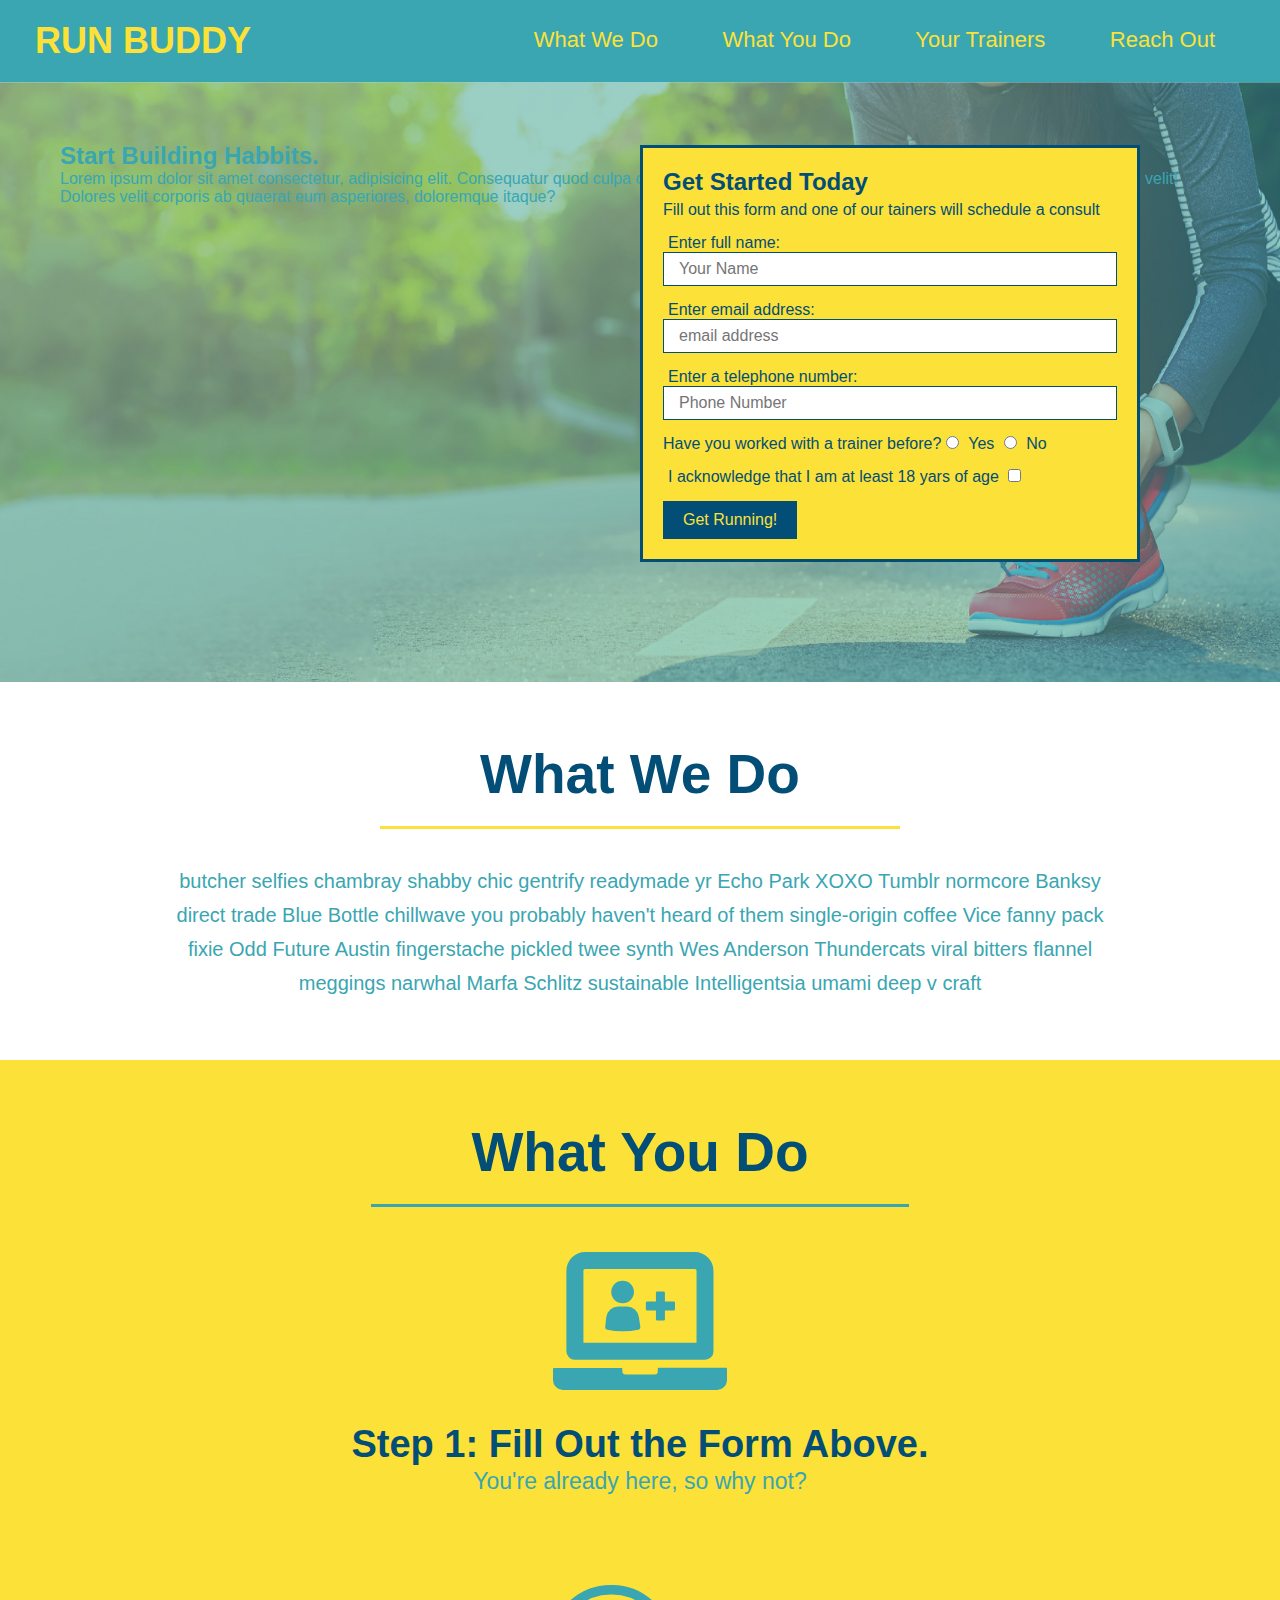
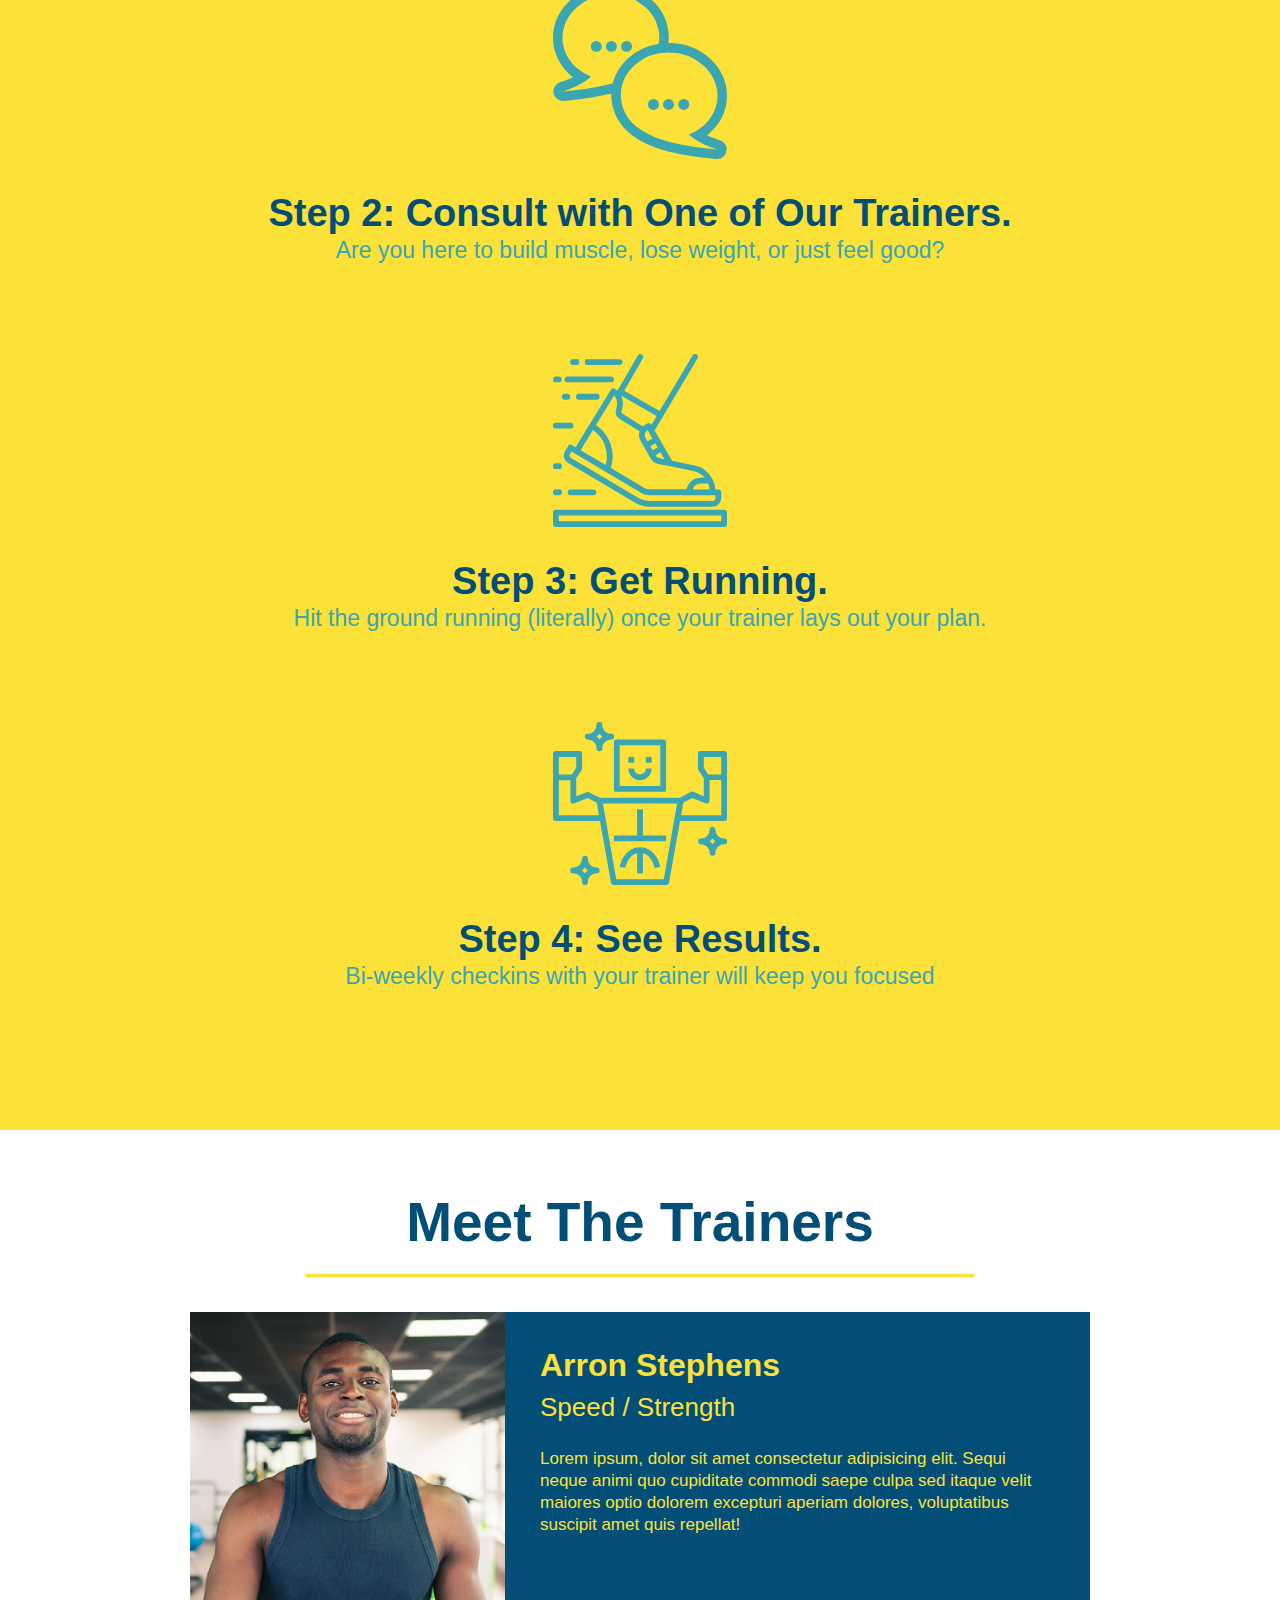
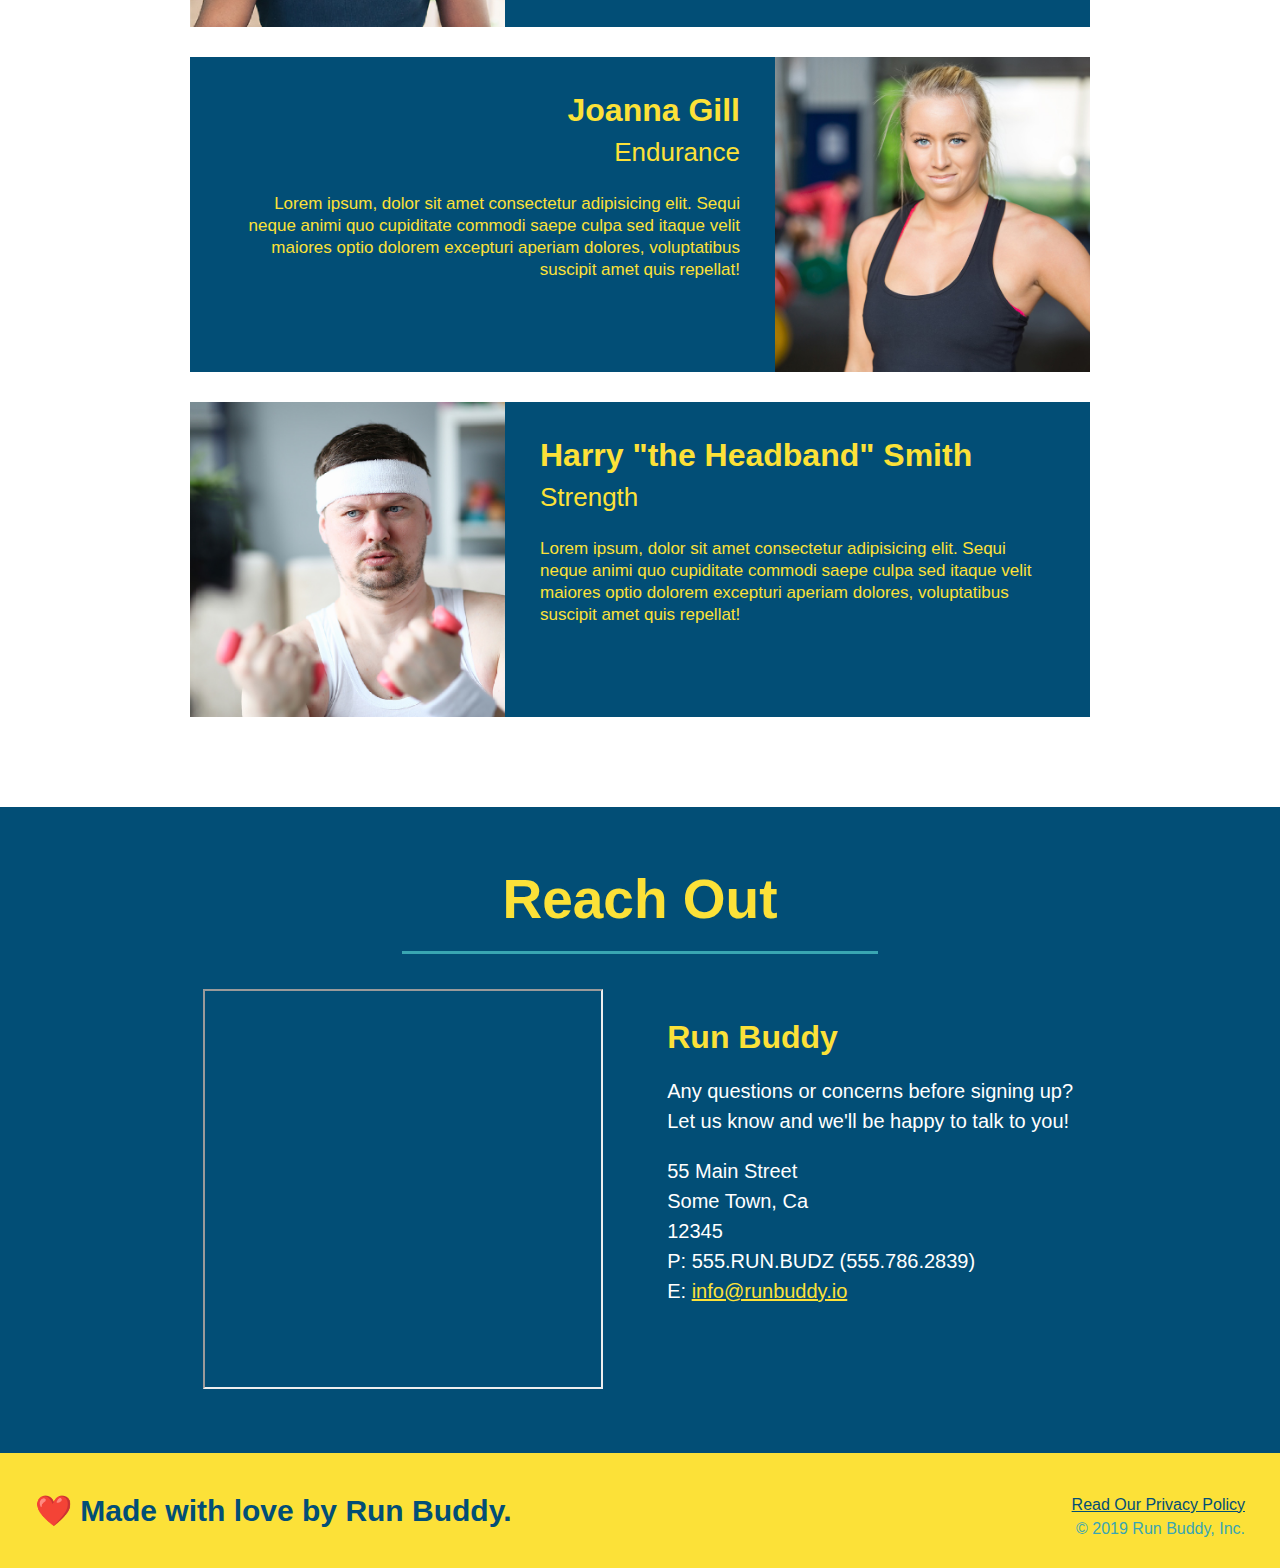
==== run-buddy/index.html @ 187d8b36 "Added content to hero and replace image" ====
<!DOCTYPE html>
<html lang="en">
 
  <head>
    <meta charset="UTF-8" />
    <title>Run Buddy</title>
    <link rel="stylesheet" href="./assets/css/style.css" />
  </head>

  <body>
     <!--Navigation-->
     <header>
      <a href="./index.html"><h1>RUN BUDDY</h1></a>
      <nav>
        <!-- Unordered list element -->
        <ul>
          <!-- List item element-->
          <li>
            <!-- Anchor element -->
            <a href="#what-we-do">What We Do</a>
          </li>
          <li>
            <a href="#what-you-do">What You Do</a>
          </li>
          <li>
            <a href="#your-trainers">Your Trainers</a>
          </li>
          <li>
            <a href="#reach-out">Reach Out</a>
          </li>
        </ul>
      </nav>
     </header>

    <!--Hero/jumbotorn-->
     <section class="hero">
<div class="hero-cta">
  <h2>Start Building Habbits.</h2>
  <p>
    Lorem ipsum dolor sit amet consectetur, adipisicing elit. 
    Consequatur quod culpa corrupti, ut distinctio, aspernatur veritatis
     cumque aliquam repellat quos velit! Dolores velit corporis ab quaerat eum asperiores, doloremque itaque?
  </p>
</div>

      <div class="hero-form">
         <h3>Get Started Today</h3>
         <p>Fill out this form and one of our tainers will schedule a consult</p>
         <form>
            <label for="name">Enter full name:</label>
            <input class="form-input" type="text" placeholder="Your Name" name="name" id="name" />
            <label for="email">Enter email address:</label>
            <input class="form-input"type="email" placeholder="email address" name="email" id="email" />
            <label for="Phone">Enter a telephone number:</label>
            <input class="form-input" type="tel" placeholder="Phone Number" name="phone" id="phone" />
            <p>
            Have you worked with a trainer before?
              <input type="radio" name="trainer-confirm" id= "trainer-yes">
              <label for="trainer-yes"> Yes</label>
              <input type="radio" name="trainer-confirm" id="trainer-no">
              <label for="trainer-no"> No</label>
            </p>
            <p>
               <label for="checkbox">
                  I acknowledge that I am at least 18 yars of age
               </label> 
               <input type="checkbox" name="age-confirm" id= "checkbox"> 
            </p>
            <button type="submit">Get Running!</button>
          </form>
      </div>
    </section>

    <!--What We Do-->
    <section id="what-we-do" class="intro">
      <h2 class="section-title primary-border">What We Do</h2>
        <p>
          butcher selfies chambray shabby chic gentrify readymade yr Echo Park XOXO Tumblr normcore Banksy direct trade Blue Bottle chillwave you probably haven't heard of them single-origin coffee Vice fanny pack fixie Odd Future Austin fingerstache pickled twee synth Wes Anderson Thundercats viral bitters flannel meggings narwhal Marfa Schlitz sustainable Intelligentsia umami deep v craft
        </p>
    </section>

    <!-- "what you do" section -->
    <section id="what-you-do" class="steps">
      <h2 class="section-title secondary-border">What You Do</h2>
        <div>
          <img src="./assets/images/step-1.svg" alt="">
          <h3> <span> Step 1: Fill Out the Form Above.</span></h3>
          <p>You're already here, so why not?</p>
        </div>
      
        <div>
          <img src="./assets/images/step-2.svg" alt="">
          <h3> <span>Step 2: Consult with One of Our Trainers.</span></h3>
          <p>Are you here to build muscle, lose weight, or just feel good?</p>
        </div>
      
        <div>
          <img src="./assets/images/step-3.svg" alt="">
          <h3> <span>Step 3: Get Running.</span></h3>
          <p>Hit the ground running (literally) once your trainer lays out your plan.</p>
        </div>
      
        <div>
          <img src="./assets/images/step-4.svg" alt="">
          <h3><span>Step 4: See Results.</span></h3>
          <p>Bi-weekly checkins with your trainer will keep you focused</p>
        </div>
    </section>

    <!-- "meet the trainers" section -->
    <section id="your-trainers" class="trainers">
      <h2 class="section-title primary-border">Meet The Trainers</h2>
      <article class="trainer">
        <img src="./assets/images/trainer-1.jpg" alt="Arron Stephens in his workout clothes, ready to pump iron" />
        <div class="trainer-bio text-left">
          <h3>Arron Stephens</h3>
          <h4>Speed / Strength</h4>
          <p>
            Lorem ipsum, dolor sit amet consectetur adipisicing elit. Sequi neque animi quo cupiditate commodi saepe culpa sed
            itaque velit maiores optio dolorem excepturi aperiam dolores, voluptatibus suscipit amet quis repellat!
          </p>
        </div>
      </article>
                  <!-- second trainer bio -->
        <article class="trainer">
          <div class="trainer-bio text-right">
            <h3>Joanna Gill</h3>
            <h4>Endurance</h4>
            <p>
              Lorem ipsum, dolor sit amet consectetur adipisicing elit. Sequi neque animi quo cupiditate commodi saepe culpa sed
              itaque velit maiores optio dolorem excepturi aperiam dolores, voluptatibus suscipit amet quis repellat!
            </p>
          </div>
          <img src="./assets/images/trainer-2.jpg" alt="Joanna Gill cooling off after a workout" />
        </article>

        <!-- third trainer bio -->
        <article class="trainer">
          <img src="./assets/images/trainer-3.jpg" alt="Harry Smith wearing a headband and lifting comically small pink weights" />
          <div class="trainer-bio text-left">
            <h3>Harry "the Headband" Smith</h3>
            <h4>Strength</h4>
            <p>
              Lorem ipsum, dolor sit amet consectetur adipisicing elit. Sequi neque animi quo cupiditate commodi saepe culpa sed
              itaque velit maiores optio dolorem excepturi aperiam dolores, voluptatibus suscipit amet quis repellat!
            </p>
          </div>
        </article>
    </section>



    <!-- "reach out" section -->
    <section id="reach-out" class="contact">
      <h2 class="section-title secondary-border">Reach Out</h2>
      <div class="contact-info">
          <iframe src="https://www.google.com/maps/embed?pb=!1m18!1m12!1m3!1d2983.565729694528!2d-73.0017430841904!3d41.60027667924516!2m3!1f0!2f0!3f0!3m2!1i1024!2i768!4f13.1!3m3!1m2!1s0x89e7bf4e08eba1c5%3A0x97b1a8ffb382a774!2s12%20Ivy%20Ln%2C%20Wolcott%2C%20CT%2006716!5e0!3m2!1sen!2sus!4v1621275200777!5m2!1sen!2sus" >
          </iframe>
        
        <div>
          <h3>Run Buddy</h3>
          <p>
            Any questions or concerns before signing up?
          <br>
          Let us know and we'll be happy to talk to you!
          </p>
          <address>
            55 Main Street <br/>
            Some Town, Ca <br/>
            12345<br />
            P: 555.RUN.BUDZ (555.786.2839)<br/>
            E: <a href="mailto:info@runbuddy.io">info@runbuddy.io</a>
          </address>
        </div>
        
      </div>
    </section>

    <!-- footer -->
    <footer>      <h2>❤️ Made with love by Run Buddy.</h2>
      <div>
        <a href="./privacy-policy.html">Read Our Privacy Policy</a><br />
        &copy; 2019 Run Buddy, Inc.
      </div>
    </footer>
  </body>
</html>
---- run-buddy/assets/css/style.css ----
* {
    margin: 0;
    padding: 0;
    box-sizing: border-box;
  }

body {
    color: #39a6b2;
    font-family: Arial, Helvetica, sans-serif;
  }

header {
   padding: 20px 35px;
    background-color: #39a6b2;
  }

header h1 {
   font-weight: bold;
   font-size: 36px;
   color: #fce138;
   margin: 0;
  }
  
header a {
    text-decoration: none;
   color: #fce138;
  }

header nav {
   float: right;
    margin: 7px 0;
  }

header nav ul li {
    display: inline;
  }

header nav ul li a {
    margin: 0 30px;
    font-weight: lighter;
    font-size: 22px;
 }

header h1 {
   font-weight: bold;
    font-size: 36px;
   color: #fce138;
    margin: 0;
   display: inline;
 }

footer {
    background: #fce138;
    width: 100%;
    padding: 40px 35px;
  }

footer h2 {
    display: inline;
    color: #024e76;
    font-size: 30px;
    margin: 0;
  }

footer div {
    float: right;
    line-height: 1.5;
    text-align: right;
  }

footer a {
    color: #024e76;
  }

section {
    padding: 60px;
  }
  
.hero {
    background-image: url("../images/hero-bg.jpg");
    height: 600px;
    background-size: cover;
    background-position:center;
    position: relative;
  }
/*Hero Form code*/
.hero-form{
    color: #024e76;
    background-color: #fce138;
    padding: 20px;
    width: 500px;
    position: absolute;
    bottom: 120px; 
    right: 140px;
    border: solid 3px #024e76;
  }
.hero-form h3 {
    margin: 0px;
    font-size: 24px;
  }
.hero-form p {
    margin: 5px 0 15px 0;
  }
.form-input {
    border: 1px solid #024e76;
    display: block;
    padding: 7px 15px;
    font-size: 16px;
    color: #024e76;
    width: 100%;
    margin-bottom: 15px;
  }      

.hero-form label {
    margin: 0 5px;
  }

.hero-form button {
    color: #fce138;
    background-color: #024e76;
    border: none;
    padding: 10px 20px;
    font-size: 16px;
  }

  /*What-We-Do Section*/
.intro {
    text-align: center;
  }
 
.intro p {
    line-height: 1.7;
    color: #39a6b2;
    width: 80%;
    font-size: 20px;
    margin: 0 auto;
  }
  
  /*what-you-do section code*/
.steps { 
    text-align: center;
    background: #fce138;
  }

.section-title {
    font-size: 55px;
    color: #024e76;
    margin-bottom: 35px;
    padding: 0 100px 20px 100px;
    display: inline-block;
    border-bottom: 3px solid;
  }

.primary-border {
    border-color: #fce138;
  }

.secondary-border {
   border-color: #39a6b2;
  }

  .steps div {
    margin-bottom: 80px;
  }

.steps img {
    width: 15%;
    margin: 10px 0;
  }

.steps h3 {
    color: #024e76;
    font-size: 46px;
    margin-top: 10px;
  }

.steps p {
    color: #39a6b2;
    font-size: 23px;
  }

.steps span {
    font-size: 38px;
  }

.trainers {
    text-align:center;
  }

.trainer {
    width: 900px;
    margin: 0 auto 30px auto;
    background: #024e76;
    color: #fce138;
    overflow: auto;
  }

 .trainer img {
    width: 35%;
    float: left;
  }
  
 .trainer-bio {
    padding: 35px;
    float: left;
    width: 65%;
  }
  .text-left {
    text-align: left;
  }
  
  .text-right {
    text-align: right;
  }

  .trainer-bio h3 {
    font-size: 32px;
    margin-bottom: 8px;
  }
  
  .trainer-bio h4 {
    font-weight: lighter;
    font-size: 26px;
    margin-bottom: 25px;
  }
  
  .trainer-bio p {
    font-size: 17px;
    line-height: 1.3;
  }
 
.contact {
  text-align: center;
  background-color: #024e76;
  }

 .contact h2 {
   color: #fce138;
 }
 
 .contact iframe {
   width: 400px;
   height: 400px;
 }

 .contact-info div {
    width: 410px;
    display: inline-block;
    vertical-align: top;
    text-align: left;
    margin: 30px 0 0 60px;
    color: white;
 }

 .contact-info h3 {
    color: #fce138;letter-spacing: normal;
    font-size: 32px;
  }

.contact-info p, .contact-info address {
    margin: 20px 0;
    line-height: 1.5;
    font-size: 20px;
    font-style: normal;
  }

.contact-info a {
    color: #fce138;
  }
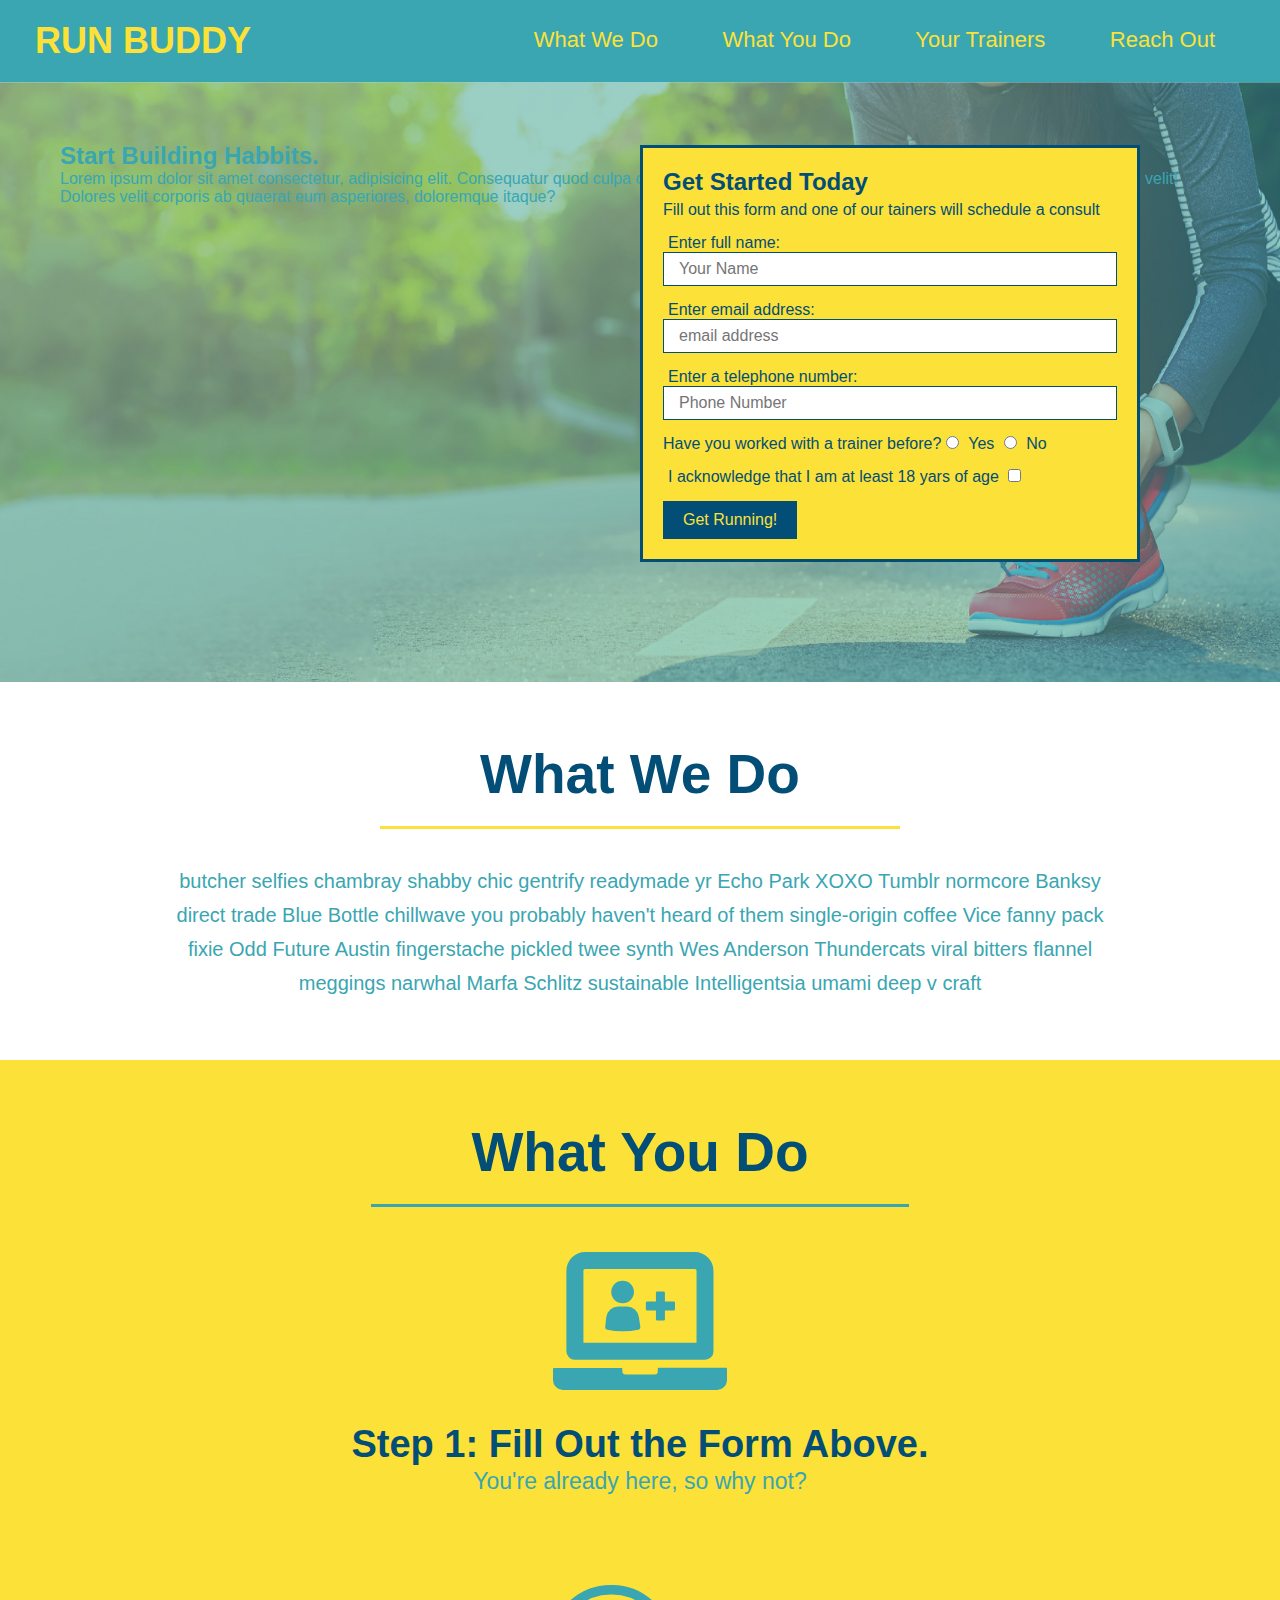
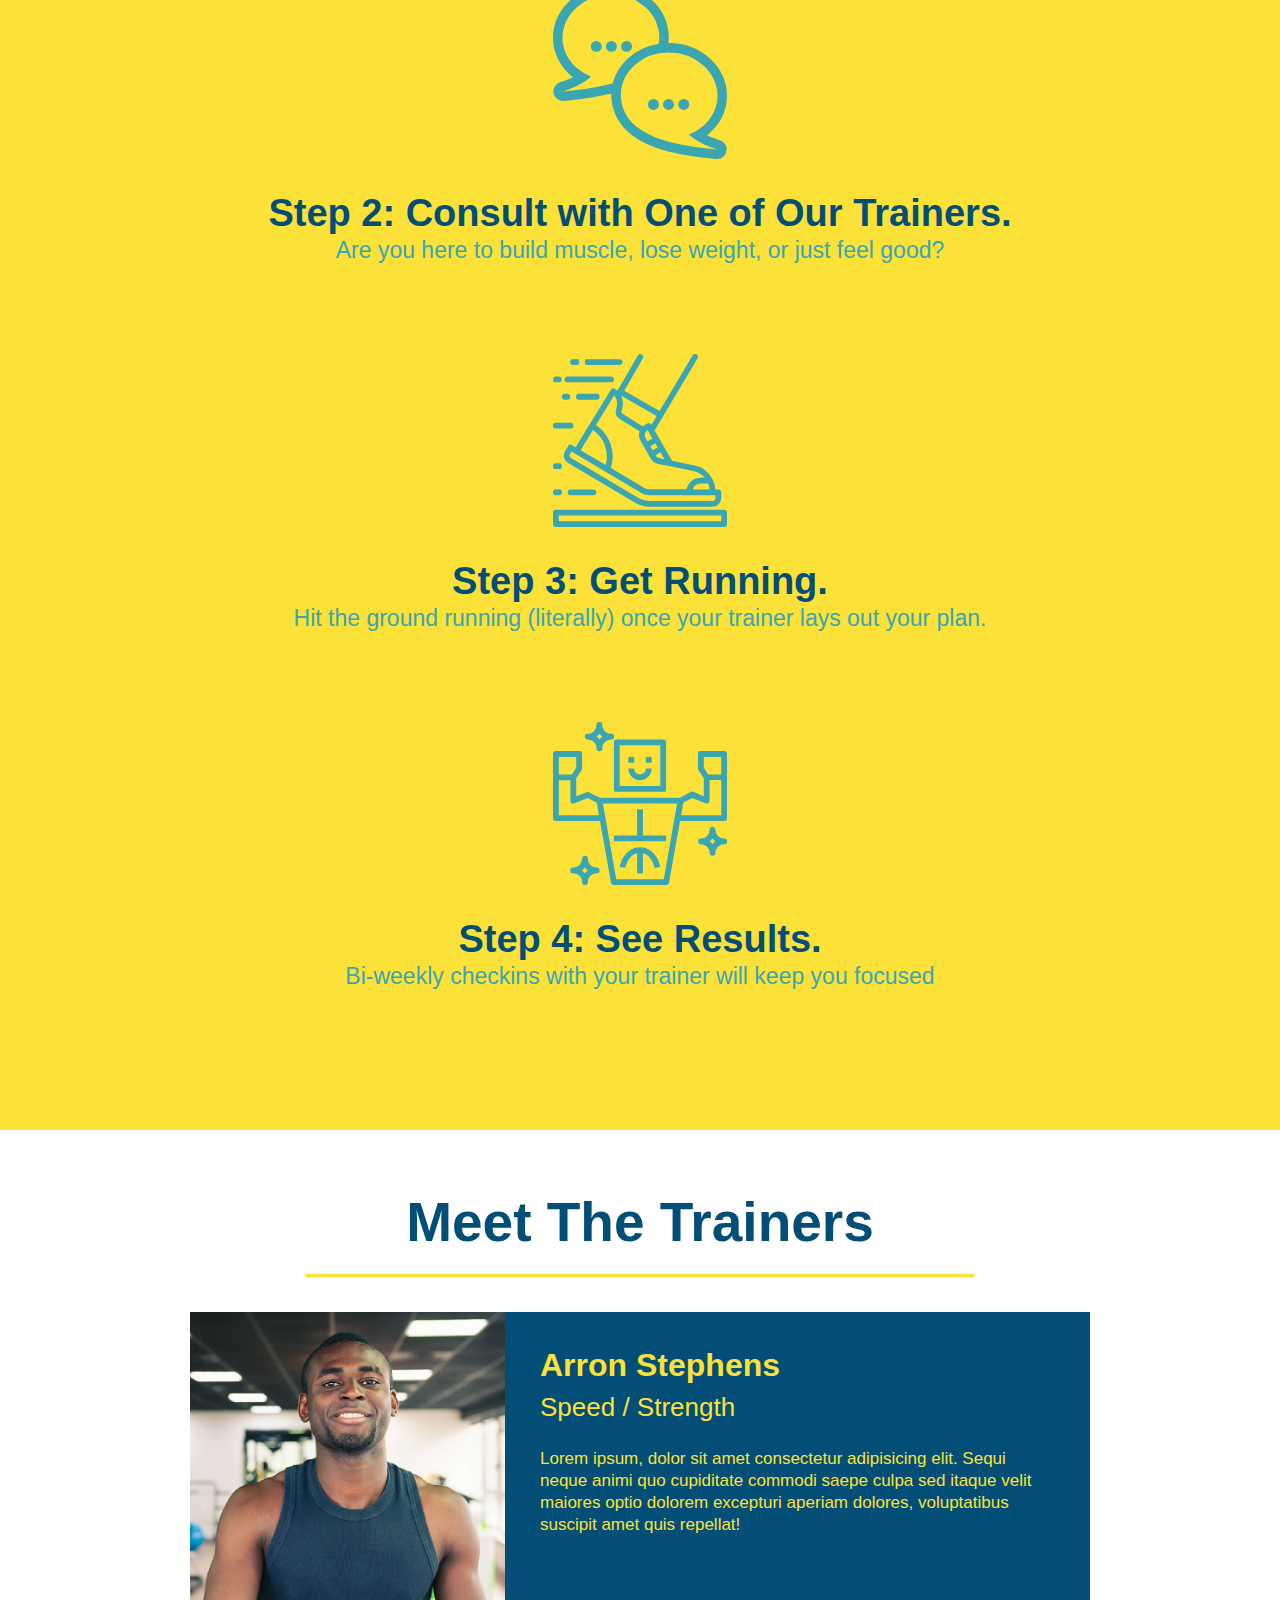
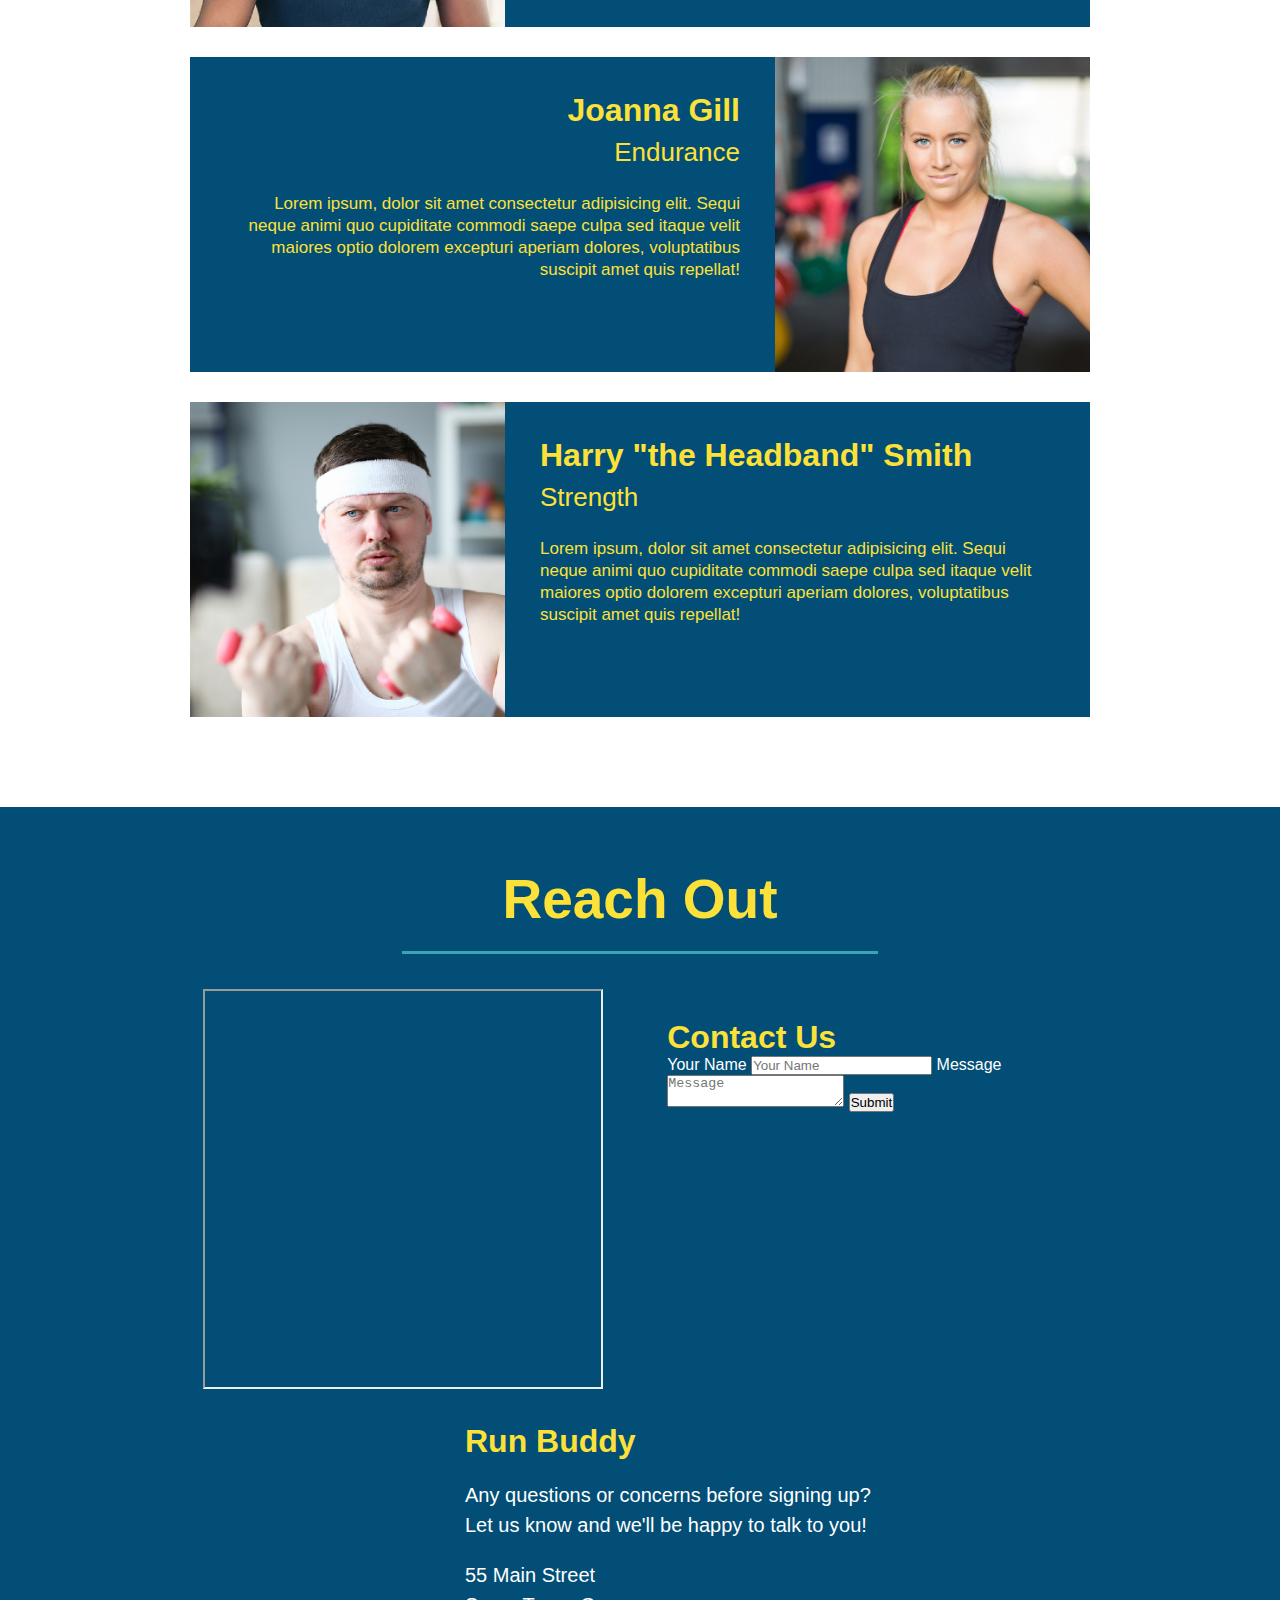
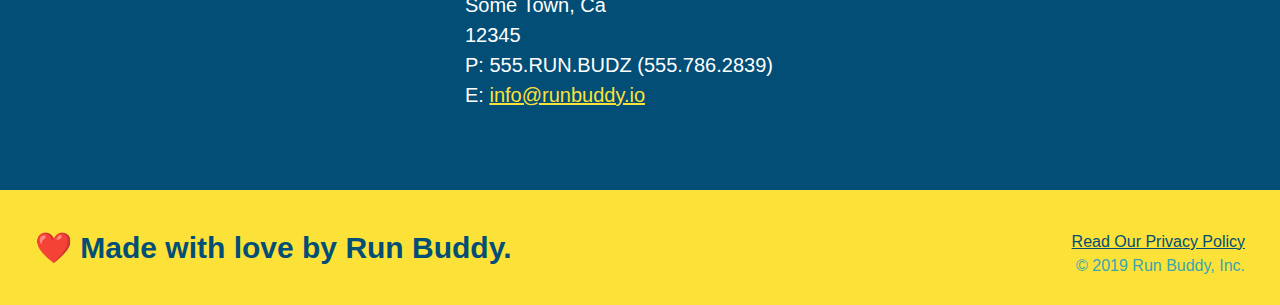
==== commit 7282da47: "Added contact form" ====
--- a/run-buddy/index.html
+++ b/run-buddy/index.html
@@ -156,7 +156,18 @@
       <div class="contact-info">
           <iframe src="https://www.google.com/maps/embed?pb=!1m18!1m12!1m3!1d2983.565729694528!2d-73.0017430841904!3d41.60027667924516!2m3!1f0!2f0!3f0!3m2!1i1024!2i768!4f13.1!3m3!1m2!1s0x89e7bf4e08eba1c5%3A0x97b1a8ffb382a774!2s12%20Ivy%20Ln%2C%20Wolcott%2C%20CT%2006716!5e0!3m2!1sen!2sus!4v1621275200777!5m2!1sen!2sus" >
           </iframe>
-        
+          <div class="contact-form">
+            <h3>Contact Us</h3>
+            <form>
+               <label for="contact-name">Your Name</label>
+               <input type="text" id="contact-name" placeholder="Your Name" />
+          
+               <label for="contact-message">Message</label>
+               <textarea id="contact-message" placeholder="Message"></textarea>
+          
+               <button type="submit">Submit</button>
+              </form>
+          </div>
         <div>
           <h3>Run Buddy</h3>
           <p>
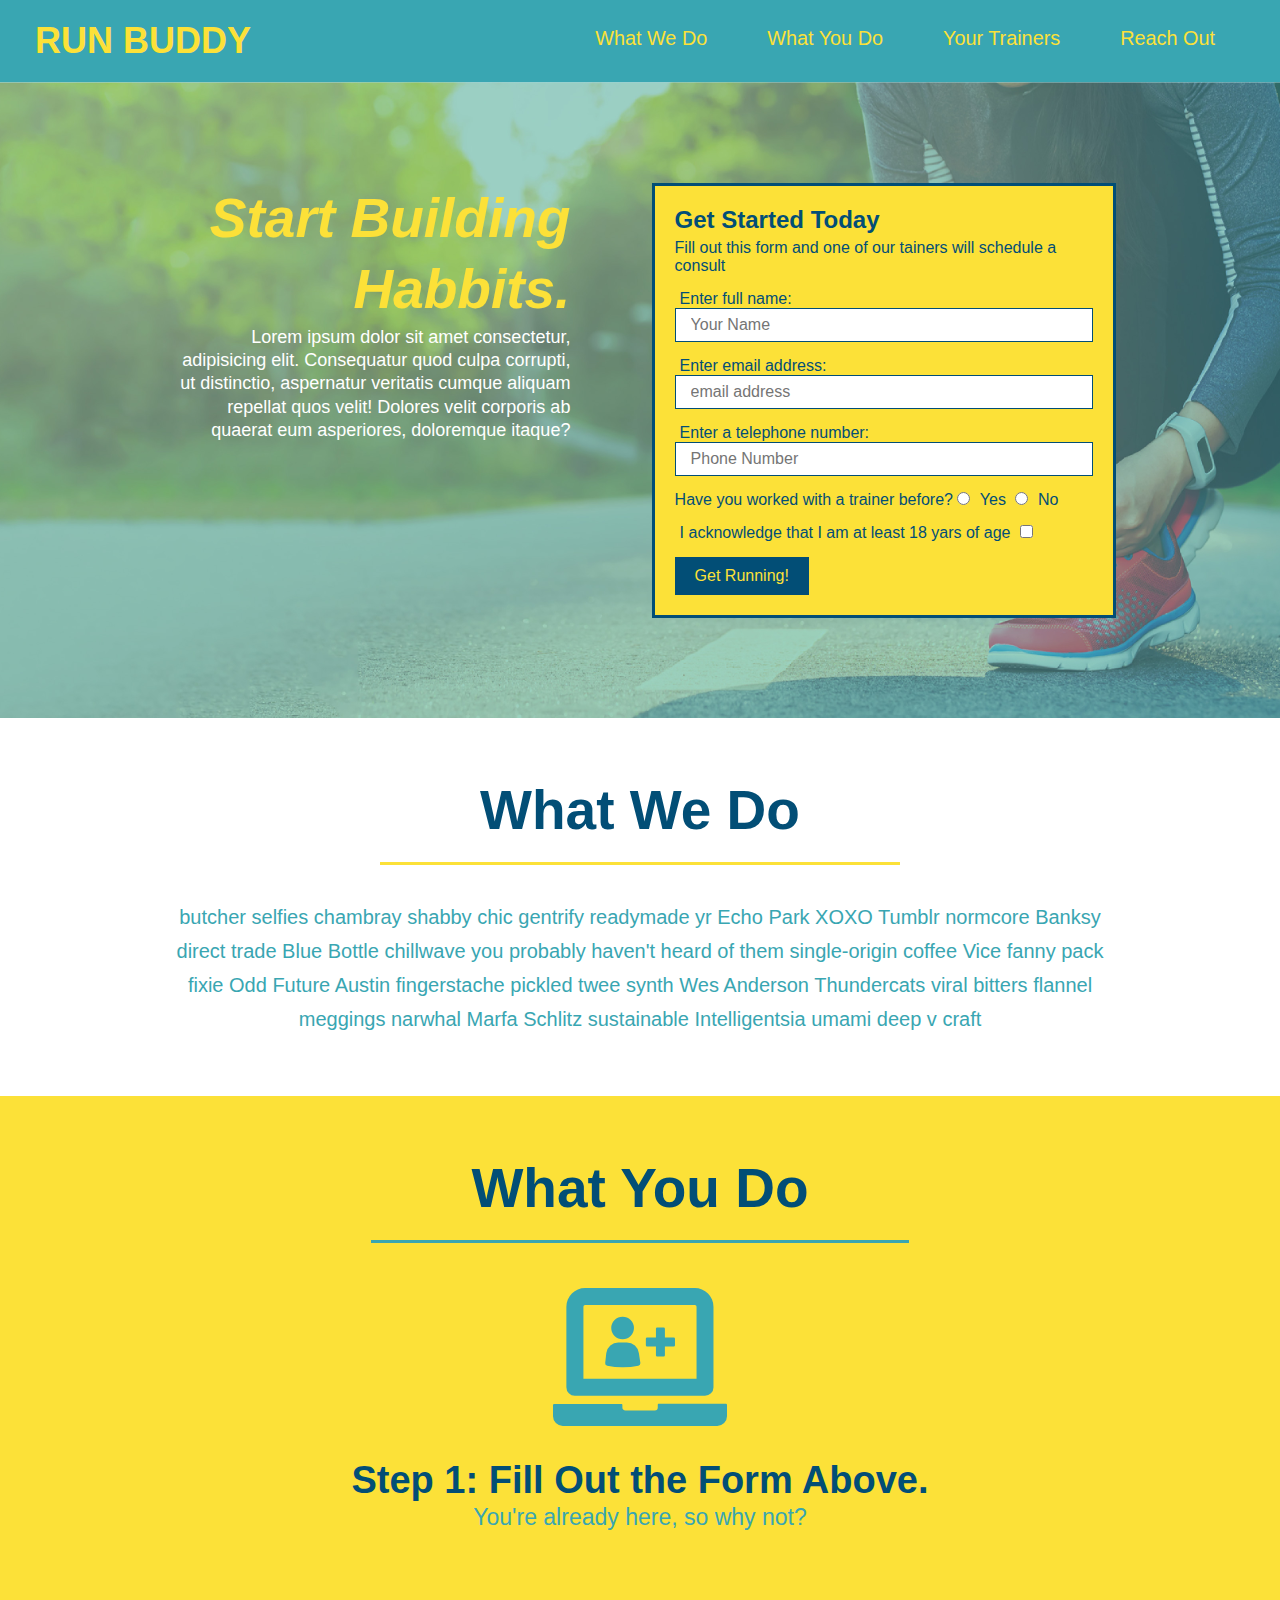
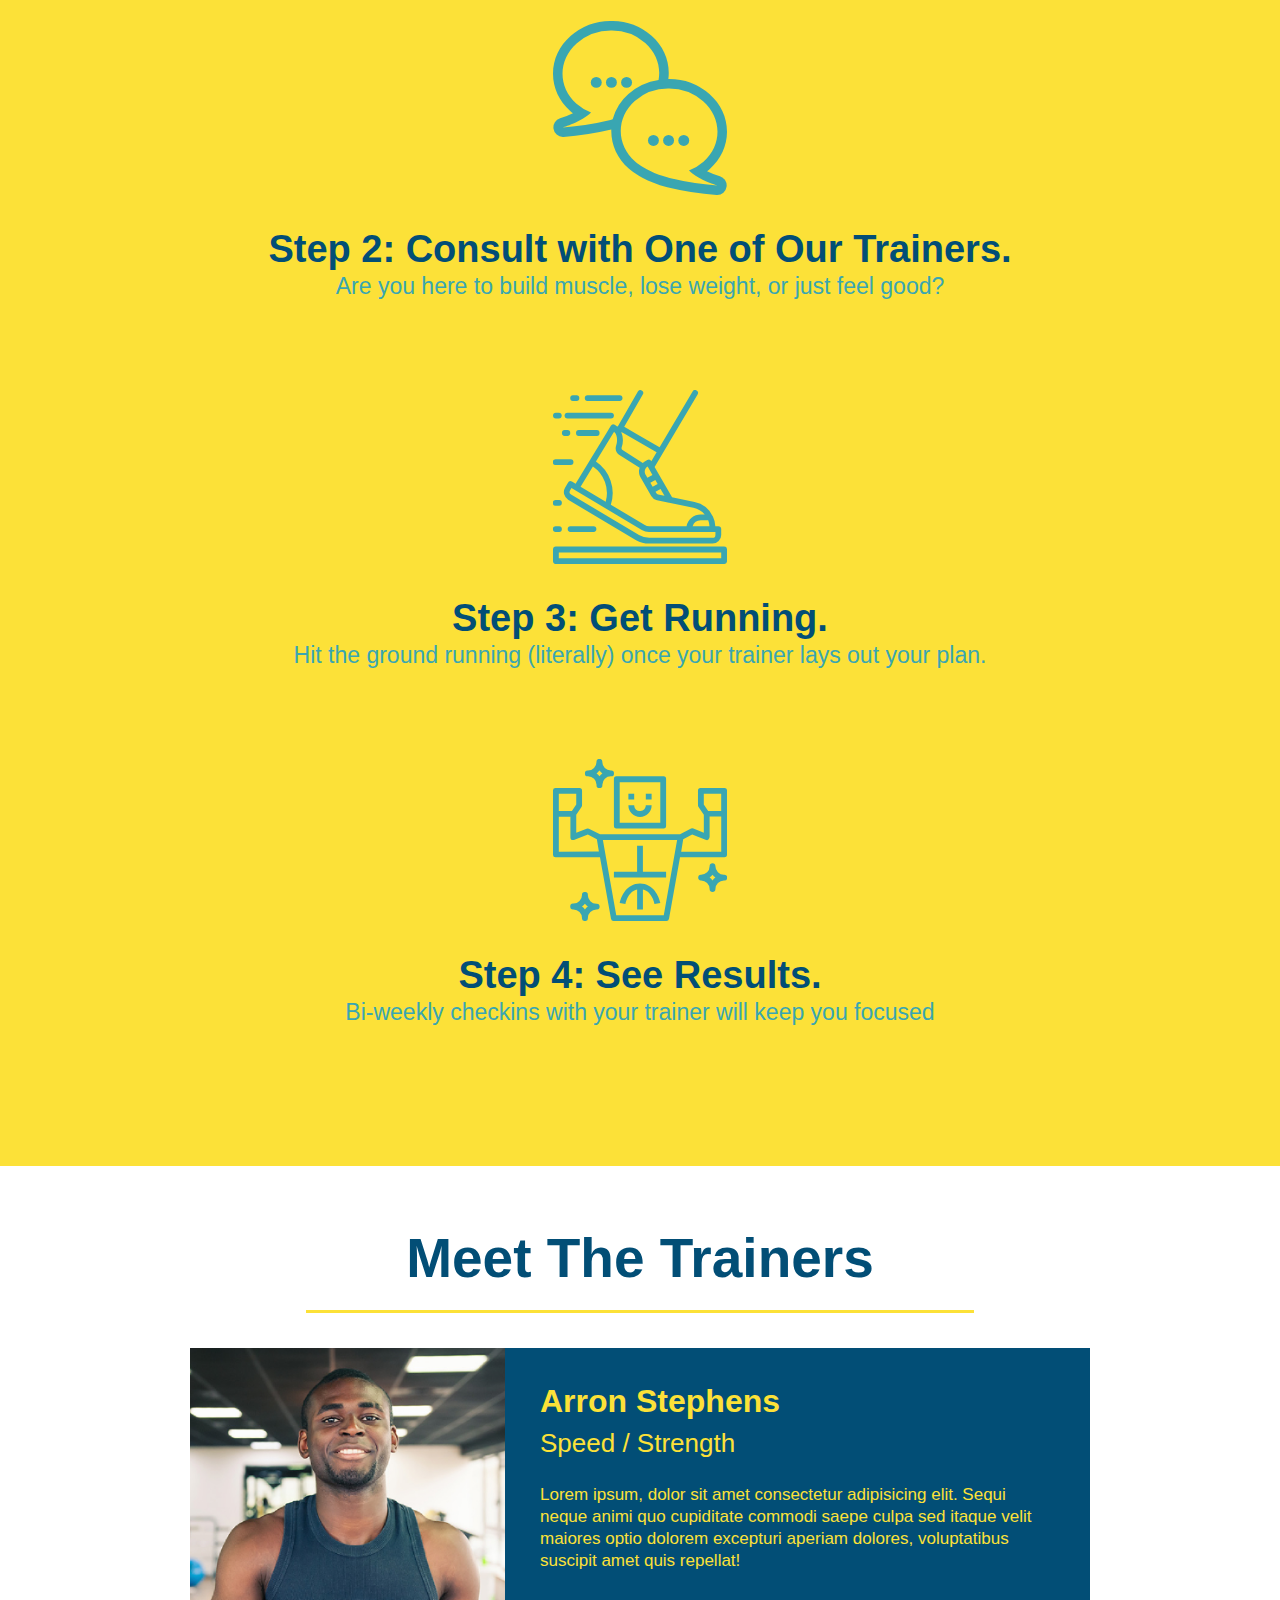
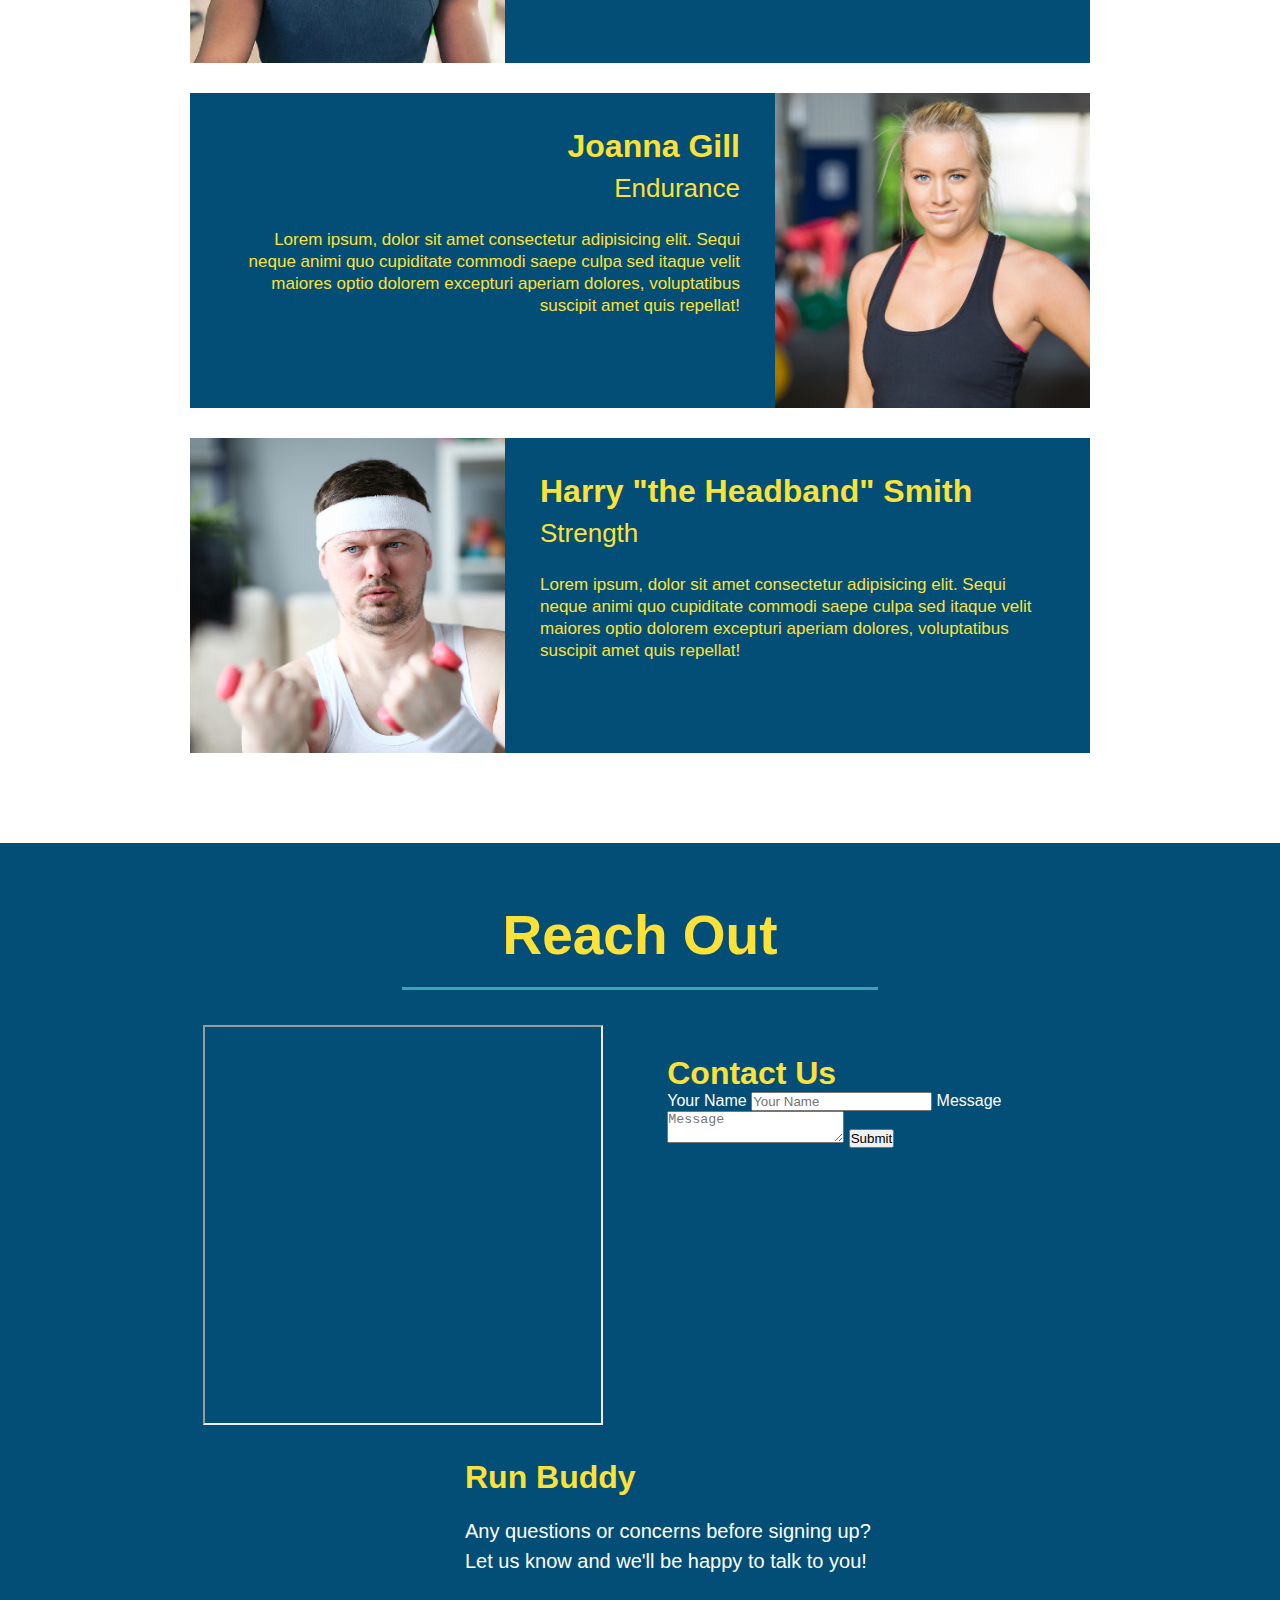
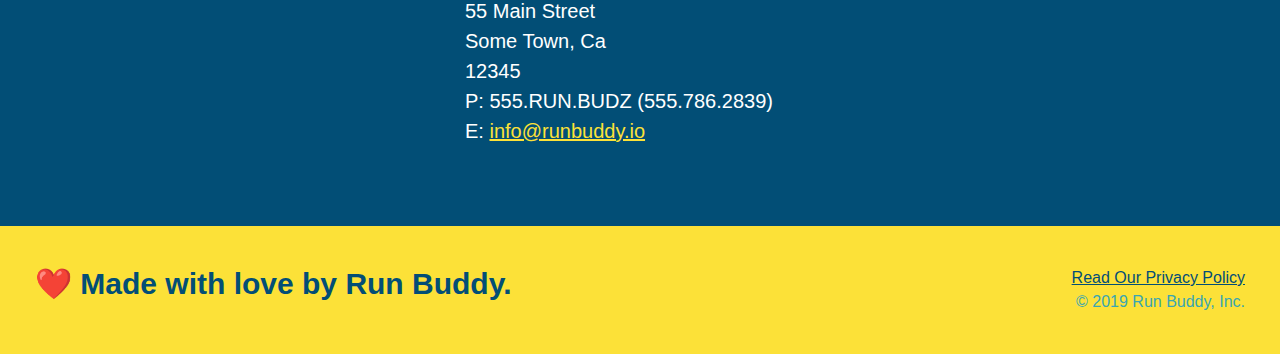
==== commit 090a4a84: "added flexbox to hero" ====
--- a/run-buddy/index.html
+++ b/run-buddy/index.html
@@ -10,7 +10,7 @@
   <body>
      <!--Navigation-->
      <header>
-      <a href="./index.html"><h1>RUN BUDDY</h1></a>
+      <h1>RUN BUDDY</h1>
       <nav>
         <!-- Unordered list element -->
         <ul>
@@ -33,7 +33,7 @@
      </header>
 
     <!--Hero/jumbotorn-->
-     <section class="hero">
+  <section class="hero">
 <div class="hero-cta">
   <h2>Start Building Habbits.</h2>
   <p>
@@ -188,7 +188,8 @@
     </section>
 
     <!-- footer -->
-    <footer>      <h2>❤️ Made with love by Run Buddy.</h2>
+    <footer>     
+      <h2>❤️ Made with love by Run Buddy.</h2>
       <div>
         <a href="./privacy-policy.html">Read Our Privacy Policy</a><br />
         &copy; 2019 Run Buddy, Inc.
--- a/run-buddy/assets/css/style.css
+++ b/run-buddy/assets/css/style.css
@@ -12,6 +12,9 @@
 header {
    padding: 20px 35px;
     background-color: #39a6b2;
+    display: flex;
+    justify-content: space-between;
+    flex-wrap: wrap;
   }
 
 header h1 {
@@ -22,23 +25,26 @@
   }
   
 header a {
-    text-decoration: none;
+   text-decoration: none;
    color: #fce138;
   }
 
 header nav {
-   float: right;
     margin: 7px 0;
   }
 
-header nav ul li {
-    display: inline;
+header nav ul {
+    display: flex;
+    flex-wrap: wrap;
+    justify-content: space-between;
+    align-items: center;
+    list-style: none;
   }
 
 header nav ul li a {
     margin: 0 30px;
     font-weight: lighter;
-    font-size: 22px;
+    font-size: 1.55vw;
  }
 
 header h1 {
@@ -53,17 +59,18 @@
     background: #fce138;
     width: 100%;
     padding: 40px 35px;
+    display: flex;
+    justify-content: space-between;
+    flex-wrap: wrap;
   }
 
 footer h2 {
-    display: inline;
     color: #024e76;
     font-size: 30px;
     margin: 0;
   }
 
 footer div {
-    float: right;
     line-height: 1.5;
     text-align: right;
   }
@@ -78,21 +85,21 @@
   
 .hero {
     background-image: url("../images/hero-bg.jpg");
-    height: 600px;
     background-size: cover;
     background-position:center;
-    position: relative;
+    display: flex;
+    justify-content: center;
+    flex-wrap: wrap;
+    
   }
 /*Hero Form code*/
 .hero-form{
     color: #024e76;
     background-color: #fce138;
     padding: 20px;
-    width: 500px;
-    position: absolute;
-    bottom: 120px; 
-    right: 140px;
     border: solid 3px #024e76;
+    width: 40%;
+    margin: 3.5%;
   }
 .hero-form h3 {
     margin: 0px;
@@ -268,3 +275,17 @@
     color: #fce138;
   }
 
+  .hero-cta {
+    width: 35%;
+    text-align: right;
+    margin: 3.5%;
+    color: #fff;
+    font-size: 18px;
+    line-height: 1.3;
+  }
+
+  .hero-cta h2 {
+    font-style: italic;
+    font-size: 55px;
+    color: #fce138;
+  }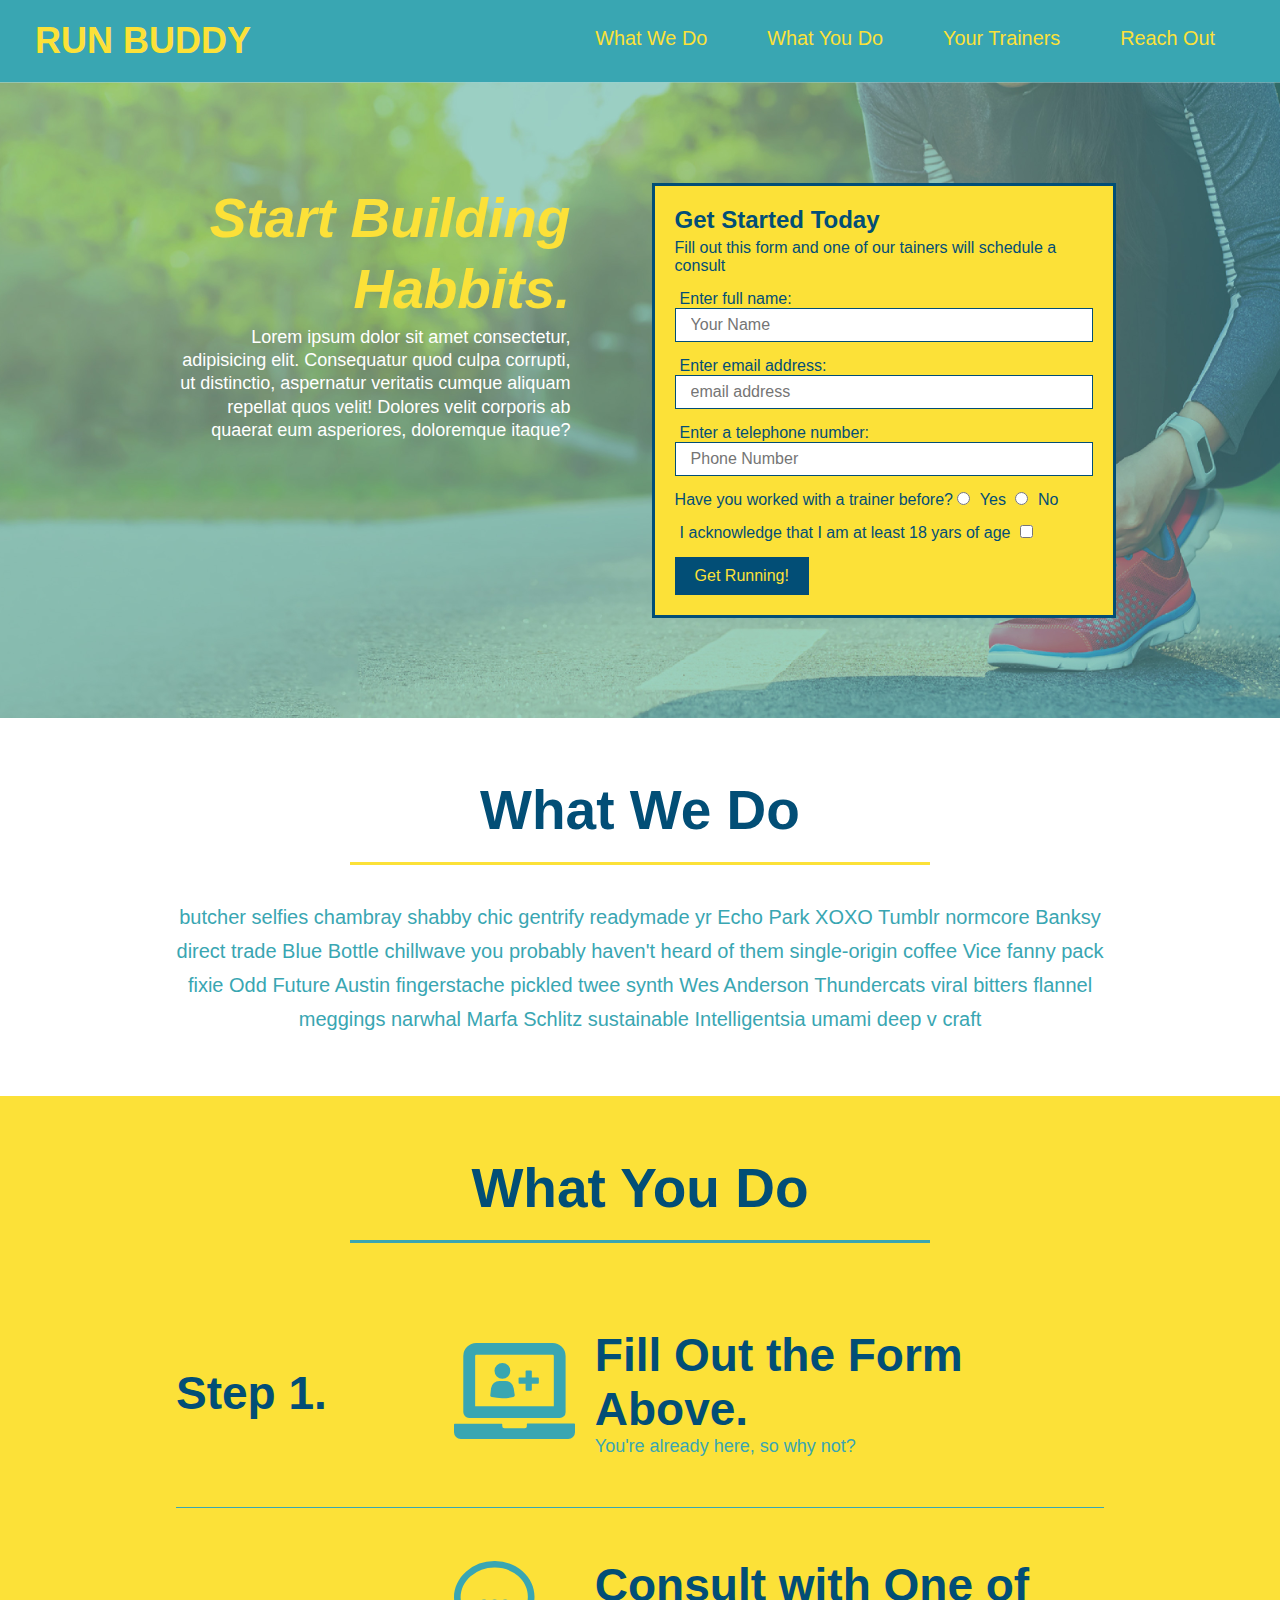
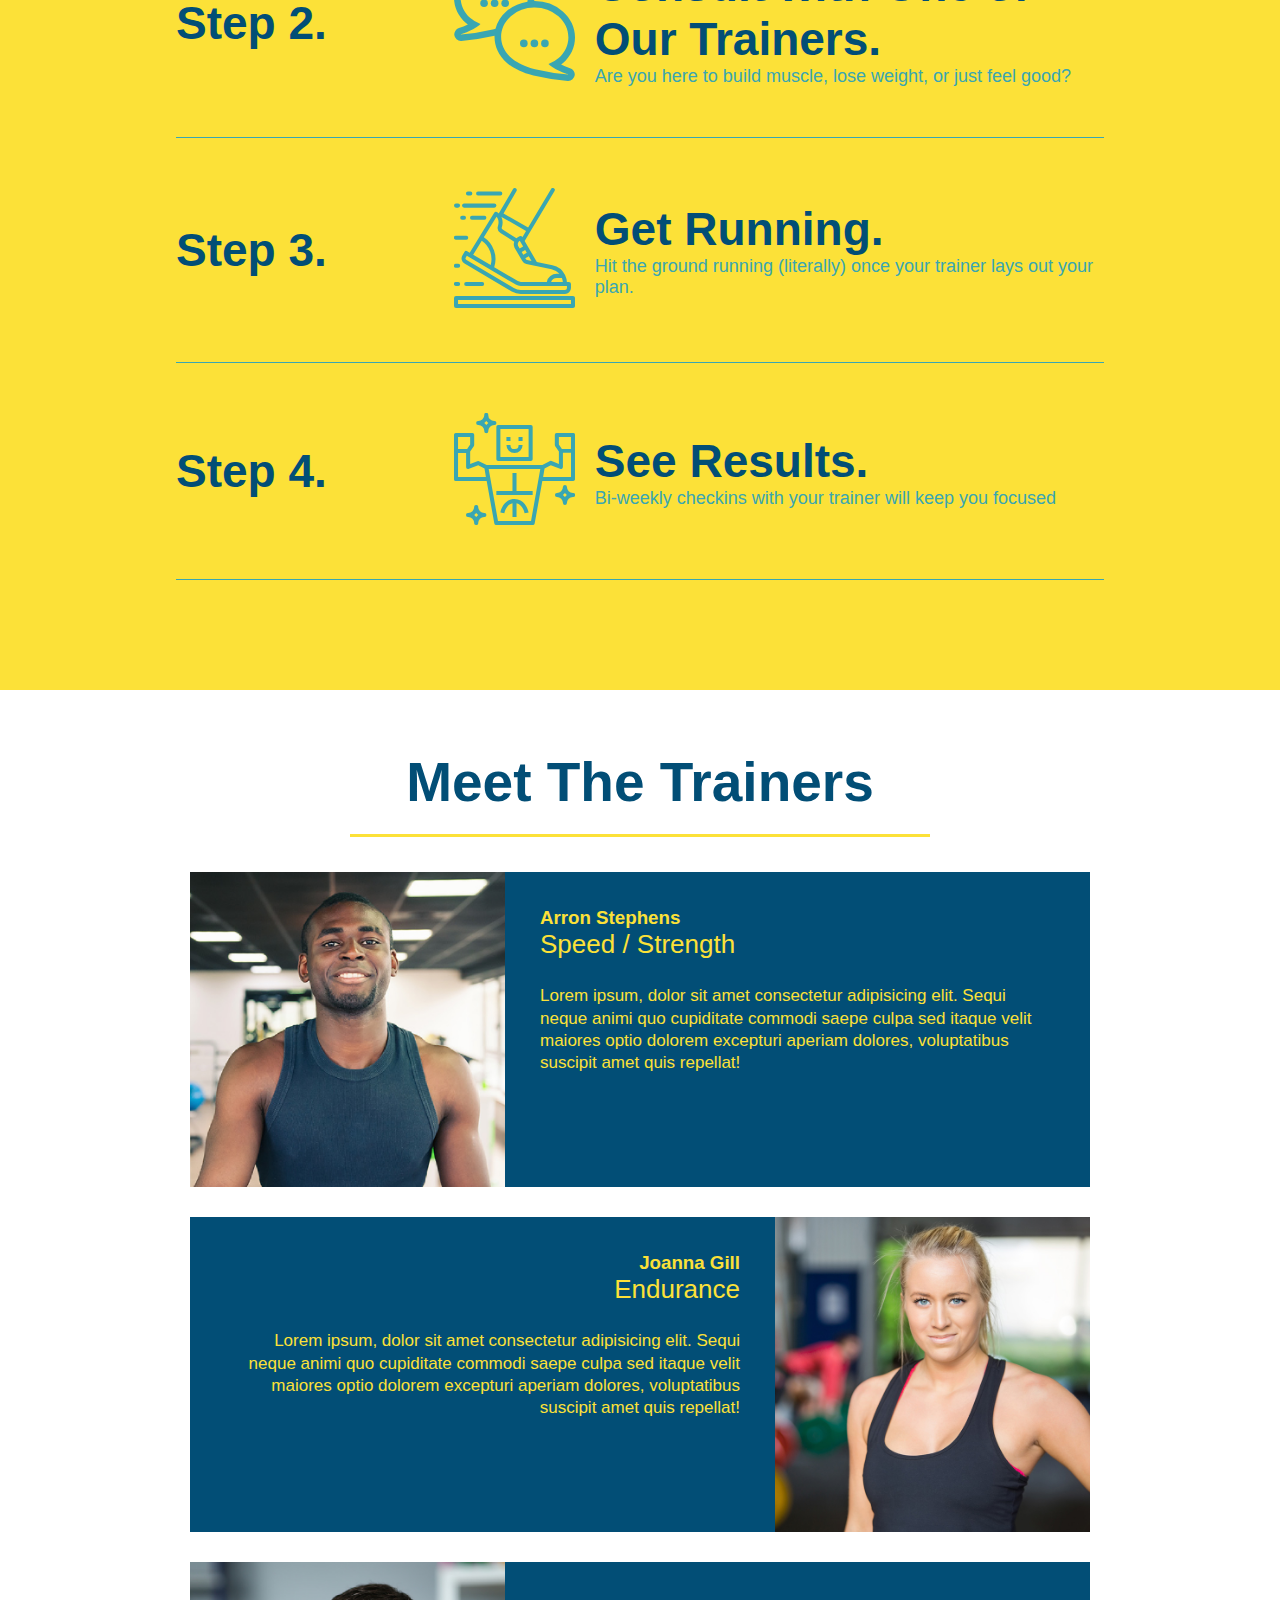
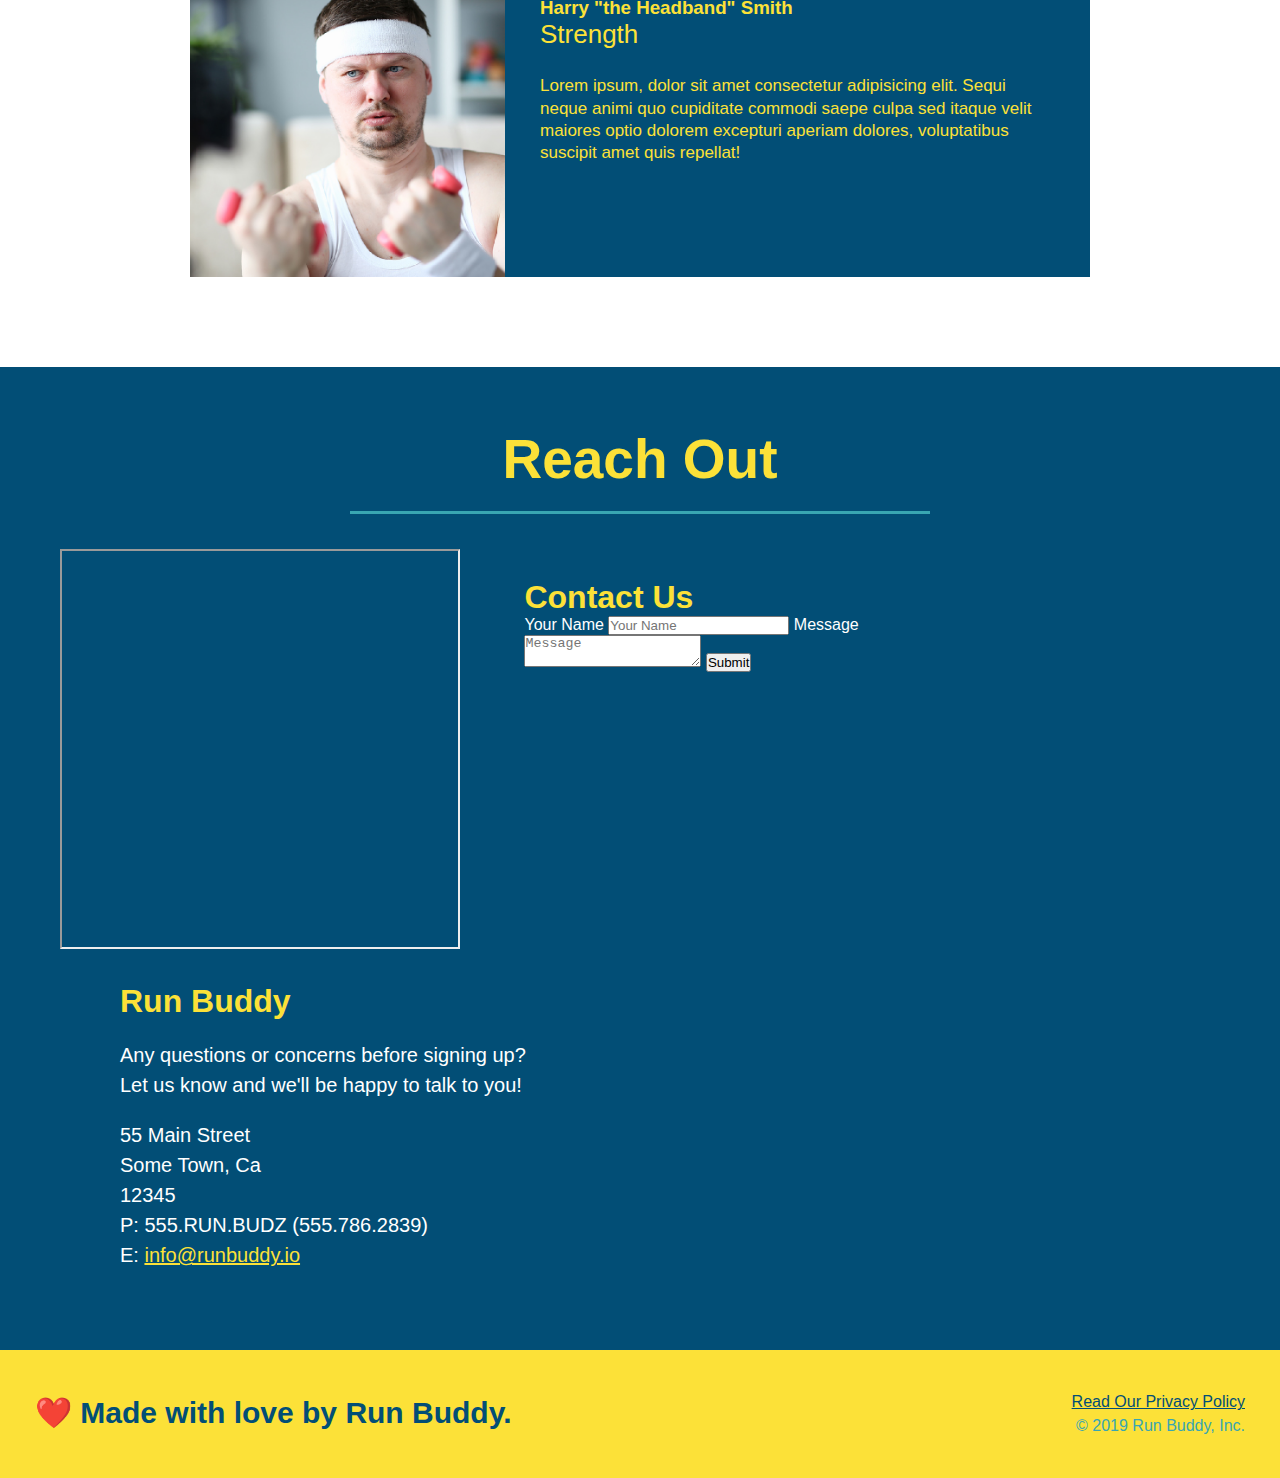
==== commit d114eeff: "added flexbox to what-you-do section" ====
--- a/run-buddy/index.html
+++ b/run-buddy/index.html
@@ -35,7 +35,9 @@
     <!--Hero/jumbotorn-->
   <section class="hero">
 <div class="hero-cta">
-  <h2>Start Building Habbits.</h2>
+  <div class="flex-row">
+      <h2>Start Building Habbits.</h2>
+  </div>
   <p>
     Lorem ipsum dolor sit amet consectetur, adipisicing elit. 
     Consequatur quod culpa corrupti, ut distinctio, aspernatur veritatis
@@ -73,43 +75,80 @@
 
     <!--What We Do-->
     <section id="what-we-do" class="intro">
+      <div class="flex-row">
       <h2 class="section-title primary-border">What We Do</h2>
+      </div>
+      <div class="flex-row">
         <p>
           butcher selfies chambray shabby chic gentrify readymade yr Echo Park XOXO Tumblr normcore Banksy direct trade Blue Bottle chillwave you probably haven't heard of them single-origin coffee Vice fanny pack fixie Odd Future Austin fingerstache pickled twee synth Wes Anderson Thundercats viral bitters flannel meggings narwhal Marfa Schlitz sustainable Intelligentsia umami deep v craft
         </p>
+        </div>
     </section>
 
     <!-- "what you do" section -->
     <section id="what-you-do" class="steps">
+      <div class="flex-row">
       <h2 class="section-title secondary-border">What You Do</h2>
-        <div>
-          <img src="./assets/images/step-1.svg" alt="">
-          <h3> <span> Step 1: Fill Out the Form Above.</span></h3>
-          <p>You're already here, so why not?</p>
-        </div>
+      </div>
+        <div class="step">
+         <h3> Step 1.</h3>
+        <div class="step-info">
+          <div class="step-img">
+            <img src="./assets/images/step-1.svg" alt="">
+          </div>
+          <div class="step-text">
+              <h3>Fill Out the Form Above.</h3>
+              <p>You're already here, so why not?</p>
+          </div>
+        </div>
+        </div>
+       
       
-        <div>
-          <img src="./assets/images/step-2.svg" alt="">
-          <h3> <span>Step 2: Consult with One of Our Trainers.</span></h3>
-          <p>Are you here to build muscle, lose weight, or just feel good?</p>
+        <div class="step">
+         <h3>Step 2.</h3>
+         <div class="step-info">
+          <div class="step-img">
+           <img src="./assets/images/step-2.svg" alt="">
+          </div>
+          <div class="step-text">
+           <h3>Consult with One of Our Trainers.</h3>
+           <p>Are you here to build muscle, lose weight, or just feel good?</p>
+          </div>
+          </div>
         </div>
       
-        <div>
-          <img src="./assets/images/step-3.svg" alt="">
-          <h3> <span>Step 3: Get Running.</span></h3>
-          <p>Hit the ground running (literally) once your trainer lays out your plan.</p>
+        <div class="step">
+         <h3>Step 3.</h3>
+         <div class="step-info">
+          <div class="step-img">
+           <img src="./assets/images/step-3.svg" alt="">
+         </div>
+         <div class="step-text">
+           <h3> Get Running.</h3>
+           <p>Hit the ground running (literally) once your trainer lays out your plan.</p>
+         </div>
+         </div>
         </div>
       
-        <div>
+        <div class="step">
+          <h3>Step 4.</h3>
+          <div class="step-info">
+            <div class="step-img">
           <img src="./assets/images/step-4.svg" alt="">
-          <h3><span>Step 4: See Results.</span></h3>
+          </div>
+          <div class="step-text">
+          <h3><span>See Results.</span></h3>
           <p>Bi-weekly checkins with your trainer will keep you focused</p>
+          </div>
+          </div>
         </div>
     </section>
 
     <!-- "meet the trainers" section -->
     <section id="your-trainers" class="trainers">
+      <div class="flex-row">
       <h2 class="section-title primary-border">Meet The Trainers</h2>
+      </div>
       <article class="trainer">
         <img src="./assets/images/trainer-1.jpg" alt="Arron Stephens in his workout clothes, ready to pump iron" />
         <div class="trainer-bio text-left">
@@ -152,7 +191,9 @@
 
     <!-- "reach out" section -->
     <section id="reach-out" class="contact">
+      <div class="flex-row">
       <h2 class="section-title secondary-border">Reach Out</h2>
+      </div>
       <div class="contact-info">
           <iframe src="https://www.google.com/maps/embed?pb=!1m18!1m12!1m3!1d2983.565729694528!2d-73.0017430841904!3d41.60027667924516!2m3!1f0!2f0!3f0!3m2!1i1024!2i768!4f13.1!3m3!1m2!1s0x89e7bf4e08eba1c5%3A0x97b1a8ffb382a774!2s12%20Ivy%20Ln%2C%20Wolcott%2C%20CT%2006716!5e0!3m2!1sen!2sus!4v1621275200777!5m2!1sen!2sus" >
           </iframe>
@@ -188,8 +229,10 @@
     </section>
 
     <!-- footer -->
-    <footer>     
+    <footer>  
+      <div class="flex-row">   
       <h2>❤️ Made with love by Run Buddy.</h2>
+      </div>
       <div>
         <a href="./privacy-policy.html">Read Our Privacy Policy</a><br />
         &copy; 2019 Run Buddy, Inc.
--- a/run-buddy/assets/css/style.css
+++ b/run-buddy/assets/css/style.css
@@ -131,31 +131,28 @@
   }
 
   /*What-We-Do Section*/
-.intro {
-    text-align: center;
-  }
- 
 .intro p {
     line-height: 1.7;
     color: #39a6b2;
     width: 80%;
     font-size: 20px;
     margin: 0 auto;
+    text-align: center;
   }
   
   /*what-you-do section code*/
 .steps { 
-    text-align: center;
-    background: #fce138;
+   background: #fce138;
   }
 
 .section-title {
     font-size: 55px;
     color: #024e76;
-    margin-bottom: 35px;
-    padding: 0 100px 20px 100px;
-    display: inline-block;
     border-bottom: 3px solid;
+    padding-bottom: 20px;
+    text-align: center;
+    margin: 0 auto 35px auto;
+    width: 50%;
   }
 
 .primary-border {
@@ -166,33 +163,70 @@
    border-color: #39a6b2;
   }
 
+  /*
   .steps div {
     margin-bottom: 80px;
   }
+
 
 .steps img {
     width: 15%;
     margin: 10px 0;
   }
-
-.steps h3 {
+*/
+
+.step h3 {
     color: #024e76;
     font-size: 46px;
-    margin-top: 10px;
-  }
-
-.steps p {
+    flex: 1 30%;
+   /* margin-top: 10px;*/
+  }
+
+.step-text p {
     color: #39a6b2;
-    font-size: 23px;
-  }
-
+    font-size: 18px;
+  }
+/*
 .steps span {
     font-size: 38px;
   }
-
-.trainers {
-    text-align:center;
-  }
+*/
+.step-text h4 {
+  font-size: 26px;
+  line-height: 1.5;
+  color: #024e76;
+}
+
+.step-info {
+  flex: 2 70%;
+  display: flex;
+  flex-wrap: wrap;
+  align-items: center;
+}
+
+.step {
+  margin: 50px auto;
+  padding-bottom: 50px;
+  width: 80%;
+  border-bottom: 1px solid #39a6b2;
+  display: flex;
+  flex-wrap: wrap;
+  align-items: center;
+  justify-content: space-between;
+}
+
+.step-img {
+  flex: 1 12%;
+  margin-right: 20px;
+}
+
+.step-img img {
+  max-width: 100%;
+}
+
+.step-text {
+  flex: 12;
+}
 
 .trainer {
     width: 900px;
@@ -220,7 +254,10 @@
     text-align: right;
   }
 
-  .trainer-bio h3 {
+  .flex-row {
+    display: flex;
+  }
+  rainer-bio h3 {
     font-size: 32px;
     margin-bottom: 8px;
   }
@@ -237,8 +274,7 @@
   }
  
 .contact {
-  text-align: center;
-  background-color: #024e76;
+   background-color: #024e76;
   }
 
  .contact h2 {
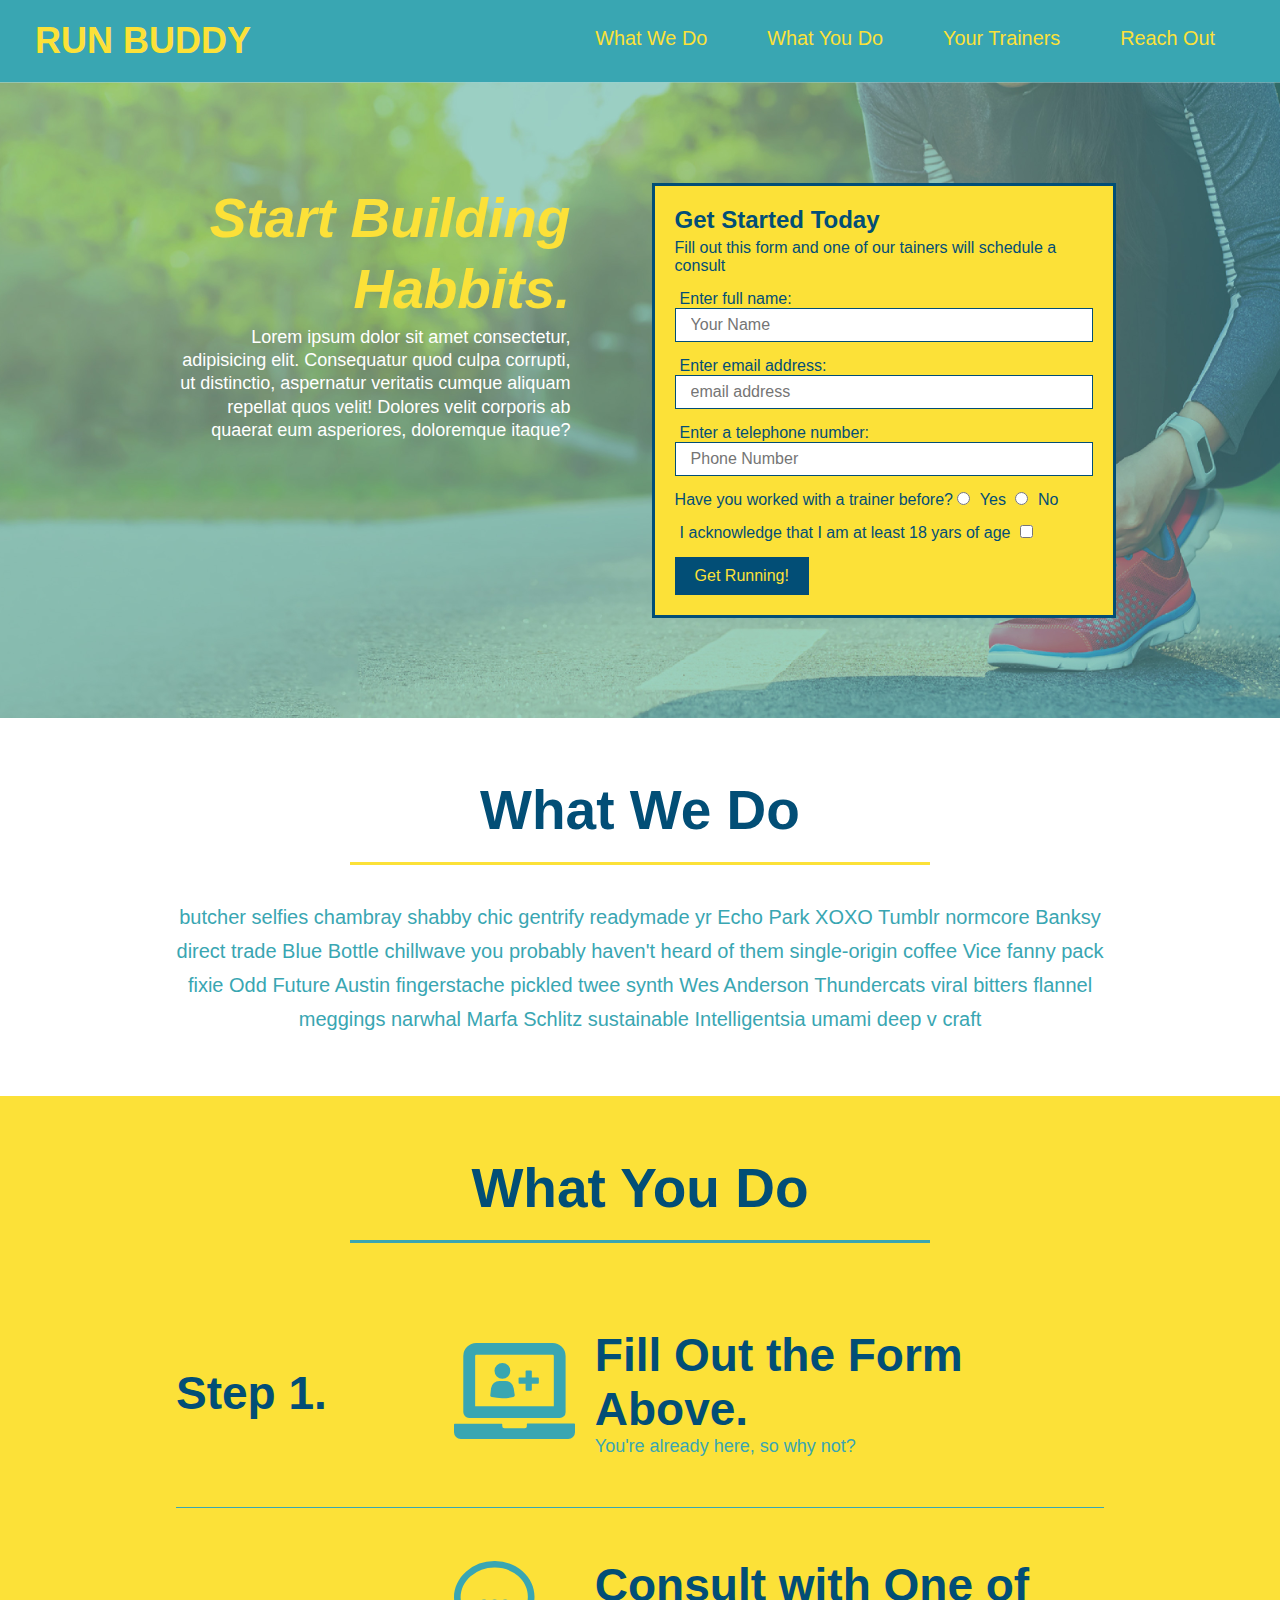
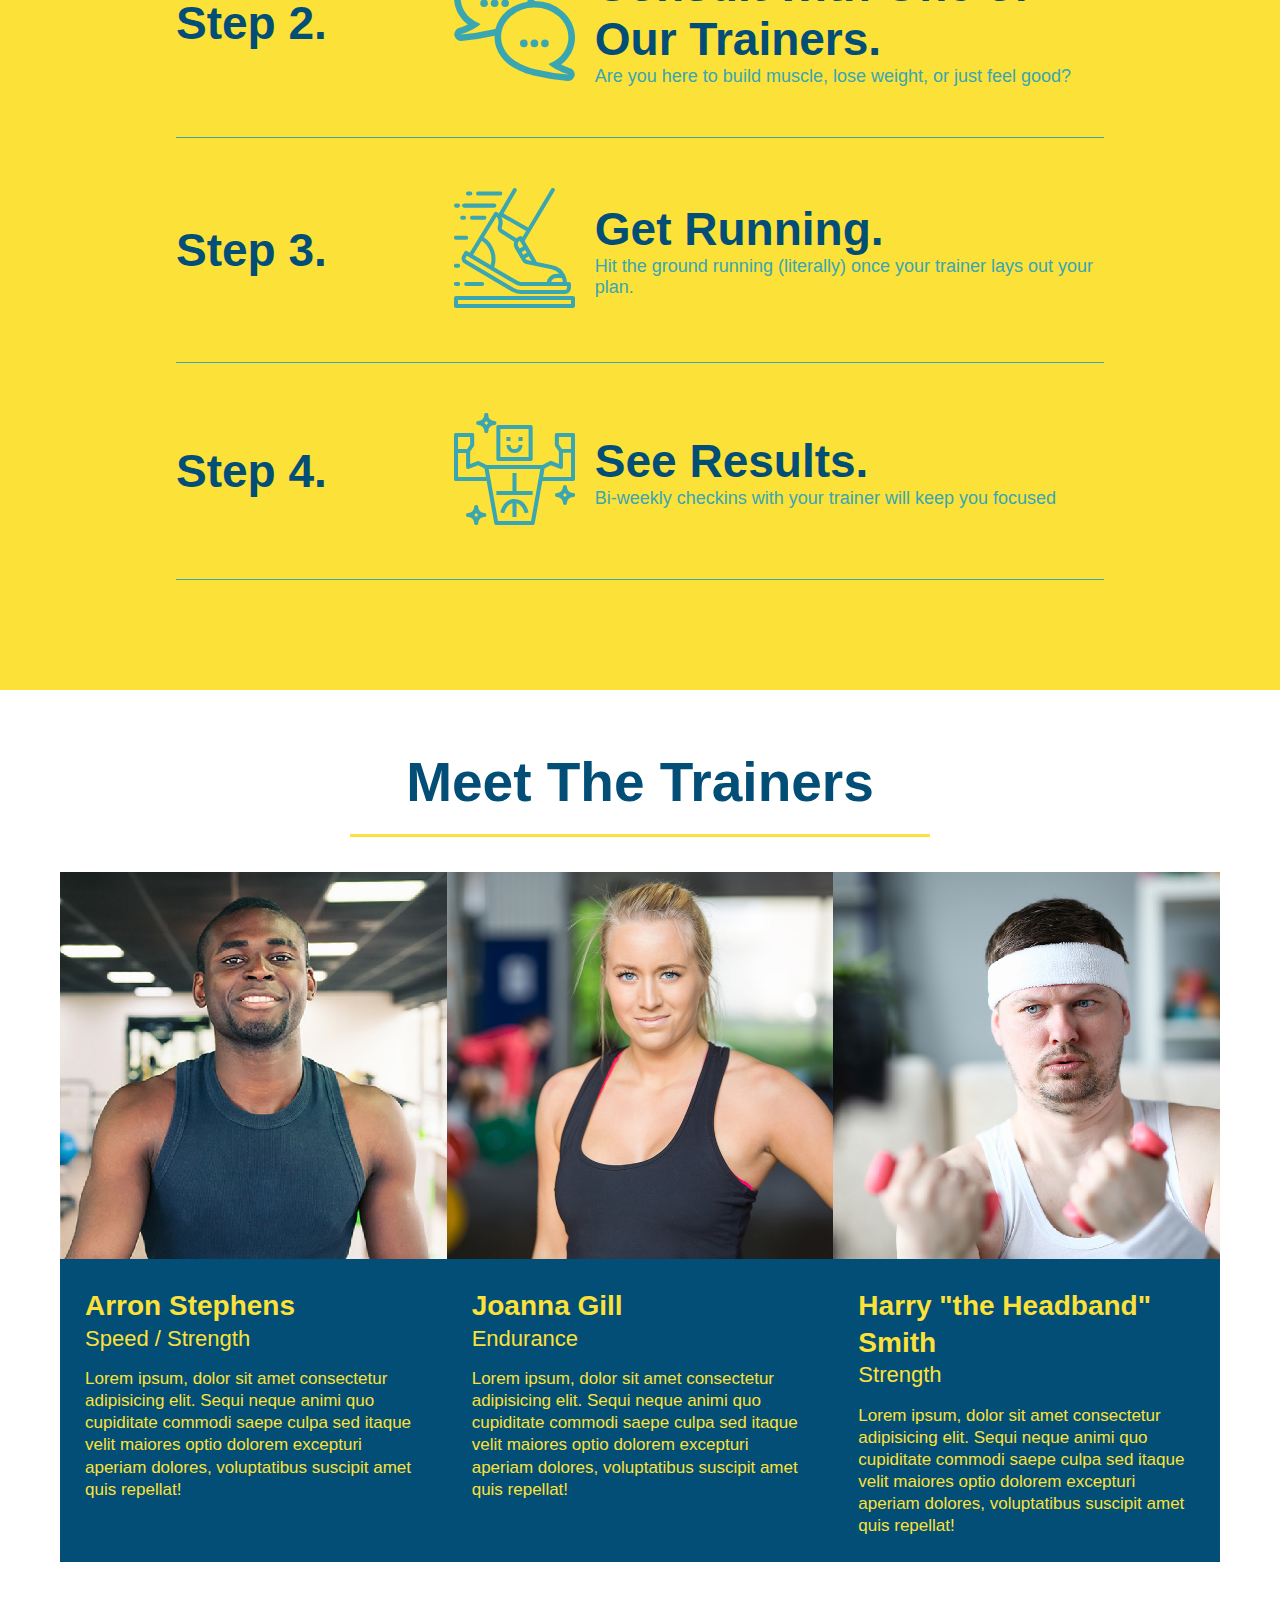
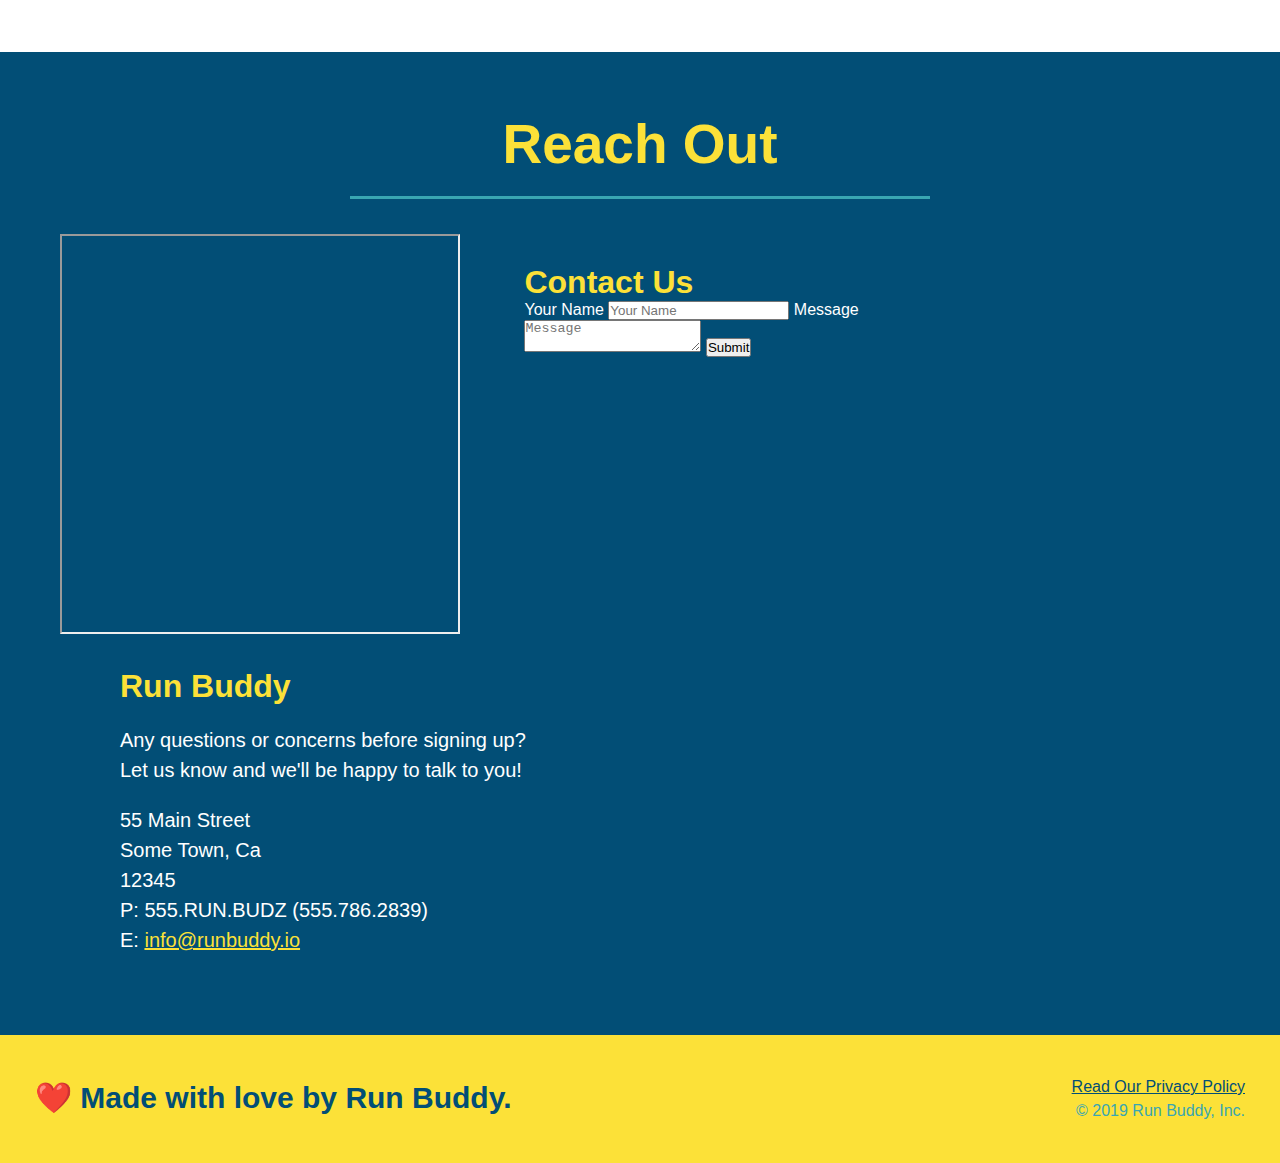
==== commit 610aa677: "updated flexbox in meet the trainer section" ====
--- a/run-buddy/index.html
+++ b/run-buddy/index.html
@@ -145,15 +145,16 @@
     </section>
 
     <!-- "meet the trainers" section -->
-    <section id="your-trainers" class="trainers">
+    <section id="your-trainers">
       <div class="flex-row">
       <h2 class="section-title primary-border">Meet The Trainers</h2>
       </div>
+      <div class="trainers">
       <article class="trainer">
         <img src="./assets/images/trainer-1.jpg" alt="Arron Stephens in his workout clothes, ready to pump iron" />
-        <div class="trainer-bio text-left">
-          <h3>Arron Stephens</h3>
-          <h4>Speed / Strength</h4>
+        <div class="trainer-bio">
+          <h3 class="trainer-name">Arron Stephens</h3>
+          <h4 class="trainer-role">Speed / Strength</h4>
           <p>
             Lorem ipsum, dolor sit amet consectetur adipisicing elit. Sequi neque animi quo cupiditate commodi saepe culpa sed
             itaque velit maiores optio dolorem excepturi aperiam dolores, voluptatibus suscipit amet quis repellat!
@@ -162,29 +163,30 @@
       </article>
                   <!-- second trainer bio -->
         <article class="trainer">
-          <div class="trainer-bio text-right">
-            <h3>Joanna Gill</h3>
-            <h4>Endurance</h4>
+          <img src="./assets/images/trainer-2.jpg" alt="Joanna Gill cooling off after a workout" />
+          <div class="trainer-bio">
+            <h3 class="trainer-name">Joanna Gill</h3>
+            <h4 class="trainer-role">Endurance</h4>
             <p>
               Lorem ipsum, dolor sit amet consectetur adipisicing elit. Sequi neque animi quo cupiditate commodi saepe culpa sed
               itaque velit maiores optio dolorem excepturi aperiam dolores, voluptatibus suscipit amet quis repellat!
             </p>
           </div>
-          <img src="./assets/images/trainer-2.jpg" alt="Joanna Gill cooling off after a workout" />
         </article>
 
         <!-- third trainer bio -->
         <article class="trainer">
           <img src="./assets/images/trainer-3.jpg" alt="Harry Smith wearing a headband and lifting comically small pink weights" />
-          <div class="trainer-bio text-left">
-            <h3>Harry "the Headband" Smith</h3>
-            <h4>Strength</h4>
+          <div class="trainer-bio">
+            <h3 class="trainer-name">Harry "the Headband" Smith</h3>
+            <h4 class="trainer-role">Strength</h4>
             <p>
               Lorem ipsum, dolor sit amet consectetur adipisicing elit. Sequi neque animi quo cupiditate commodi saepe culpa sed
               itaque velit maiores optio dolorem excepturi aperiam dolores, voluptatibus suscipit amet quis repellat!
             </p>
           </div>
         </article>
+        </div>
     </section>
 
 
--- a/run-buddy/assets/css/style.css
+++ b/run-buddy/assets/css/style.css
@@ -228,24 +228,30 @@
   flex: 12;
 }
 
+.trainers {
+  width: 100%;
+  margin: 0 auto;
+  display: flex;
+  flex-wrap: wrap;
+  justify-content: space-around;
+}
+
 .trainer {
-    width: 900px;
     margin: 0 auto 30px auto;
     background: #024e76;
     color: #fce138;
-    overflow: auto;
+    flex: 1;
   }
 
  .trainer img {
-    width: 35%;
-    float: left;
+    width: 100%;
   }
   
  .trainer-bio {
-    padding: 35px;
-    float: left;
-    width: 65%;
-  }
+    padding: 25px;
+    line-height: 1.3;
+  }
+  
   .text-left {
     text-align: left;
   }
@@ -257,20 +263,19 @@
   .flex-row {
     display: flex;
   }
-  rainer-bio h3 {
-    font-size: 32px;
-    margin-bottom: 8px;
+  .trainer-bio h3 {
+    font-size: 28px;
   }
   
   .trainer-bio h4 {
     font-weight: lighter;
-    font-size: 26px;
-    margin-bottom: 25px;
+    font-size: 22px;
+    margin-bottom: 15px;
   }
   
   .trainer-bio p {
     font-size: 17px;
-    line-height: 1.3;
+    
   }
  
 .contact {
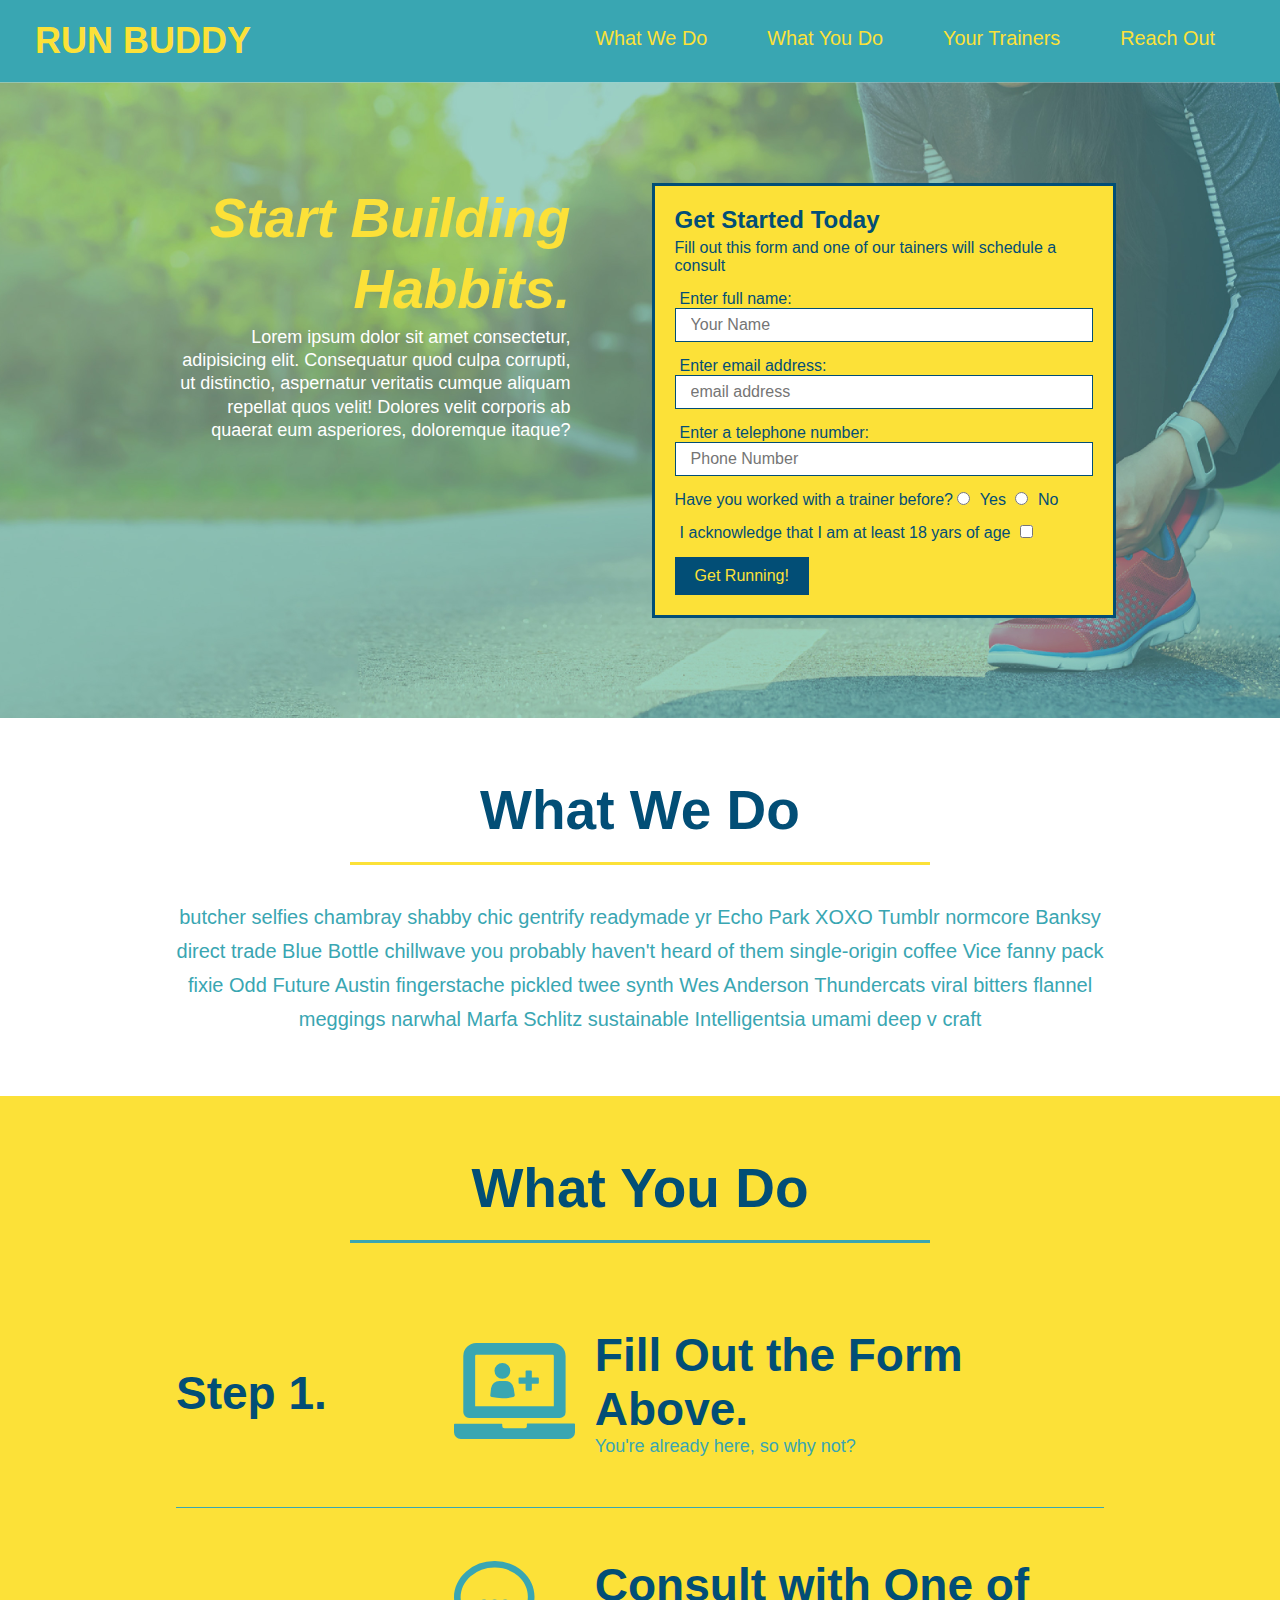
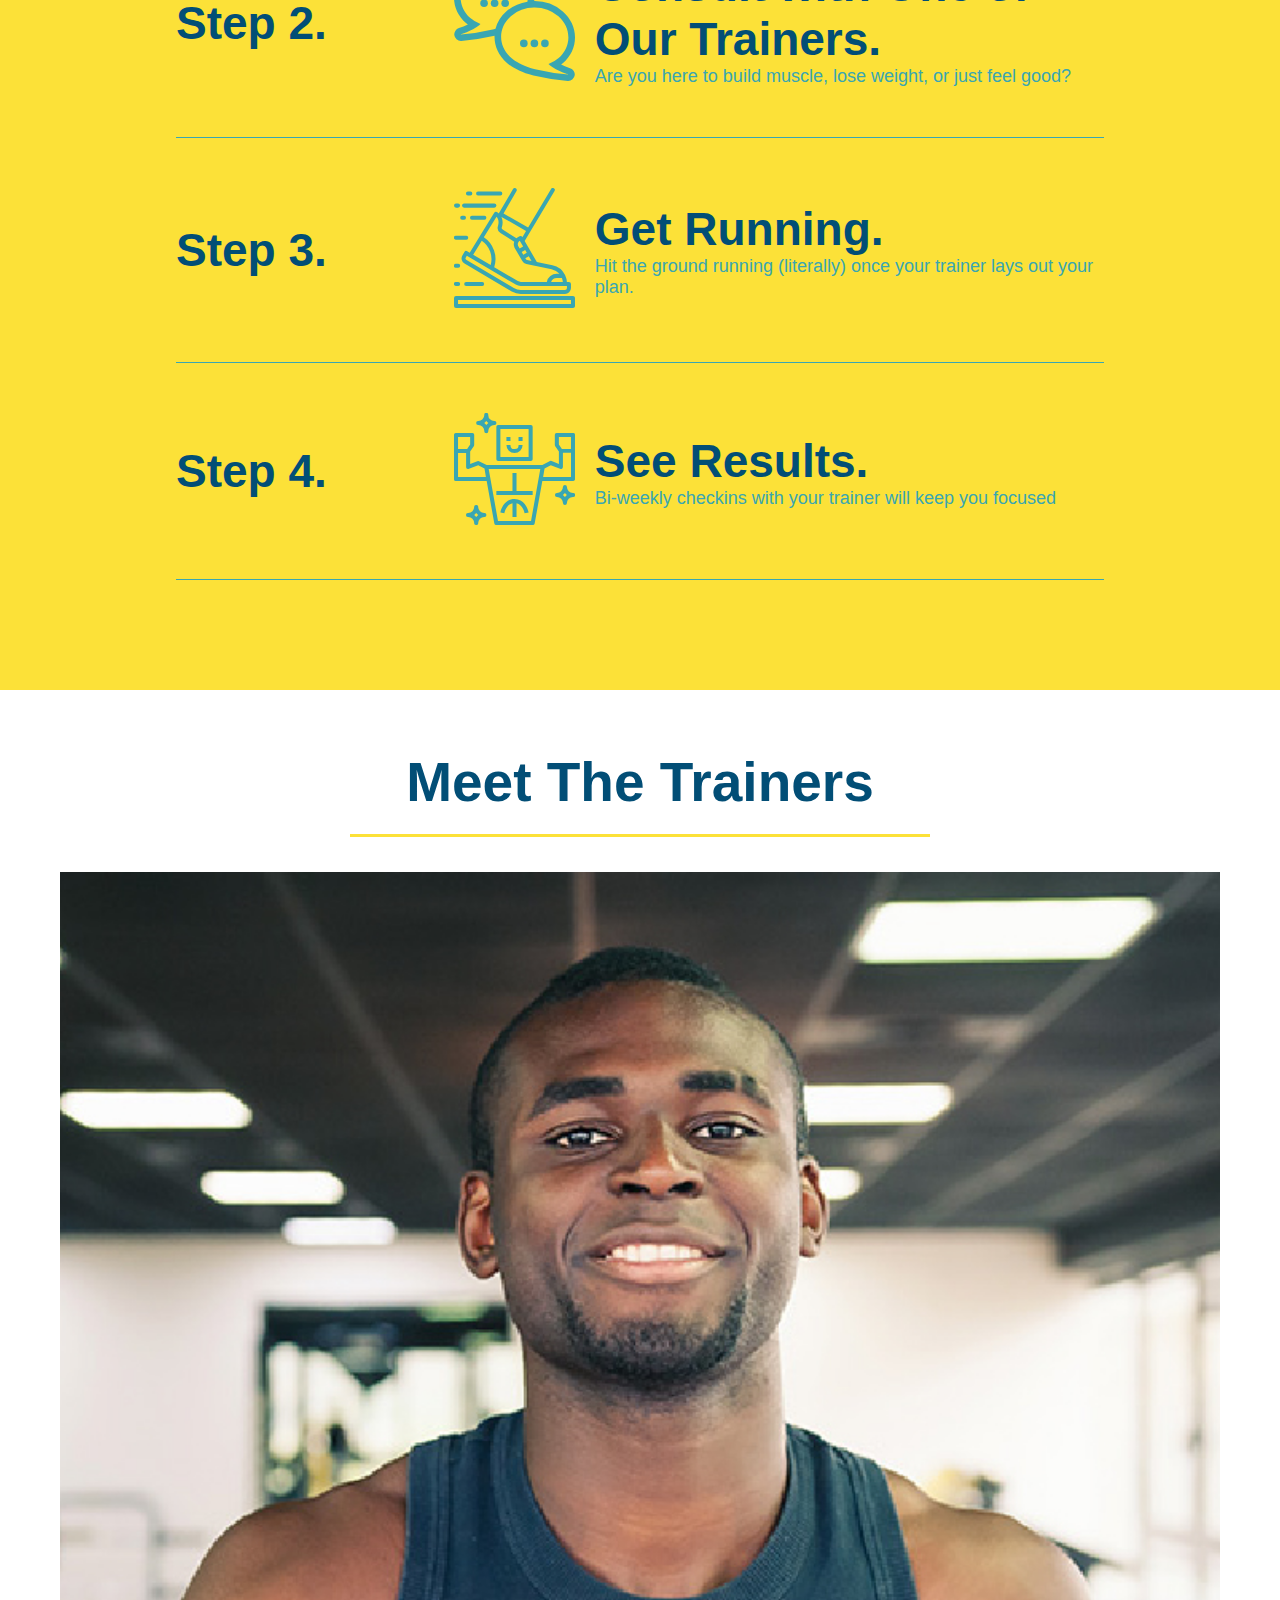
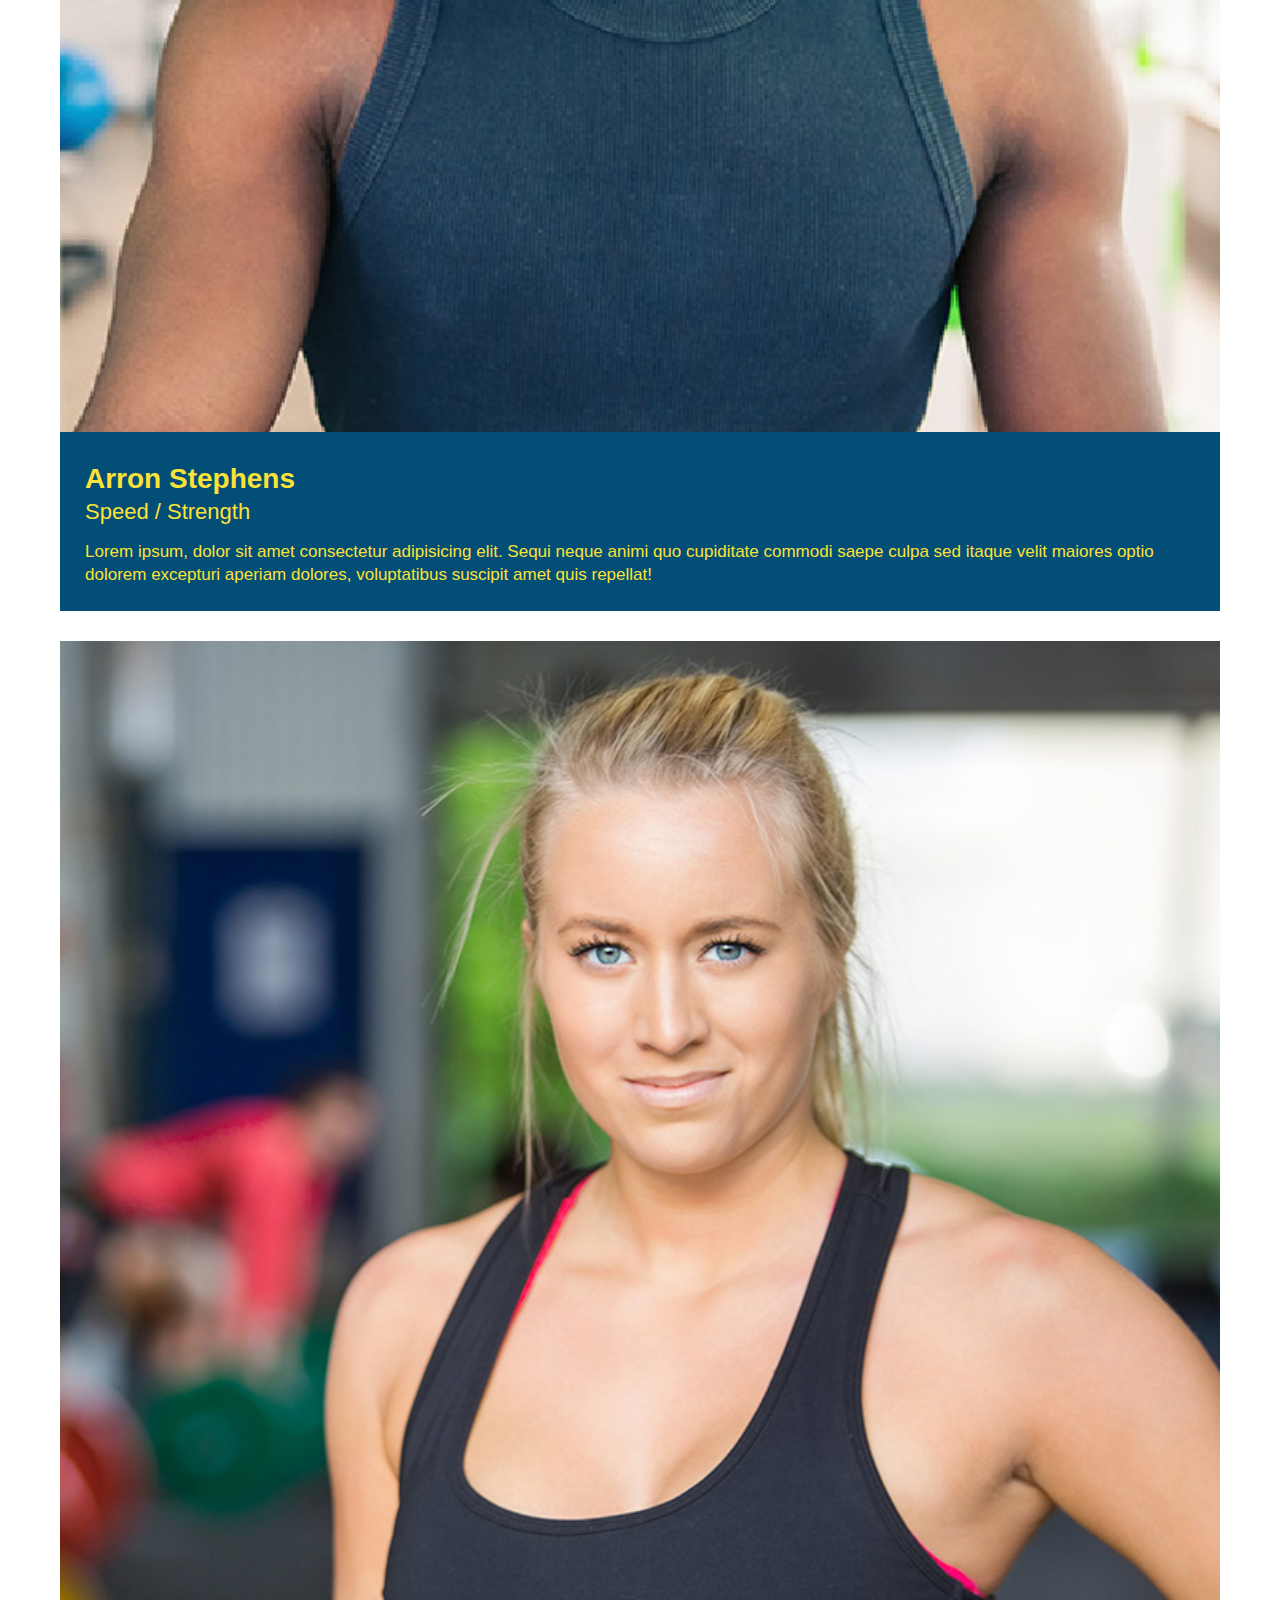
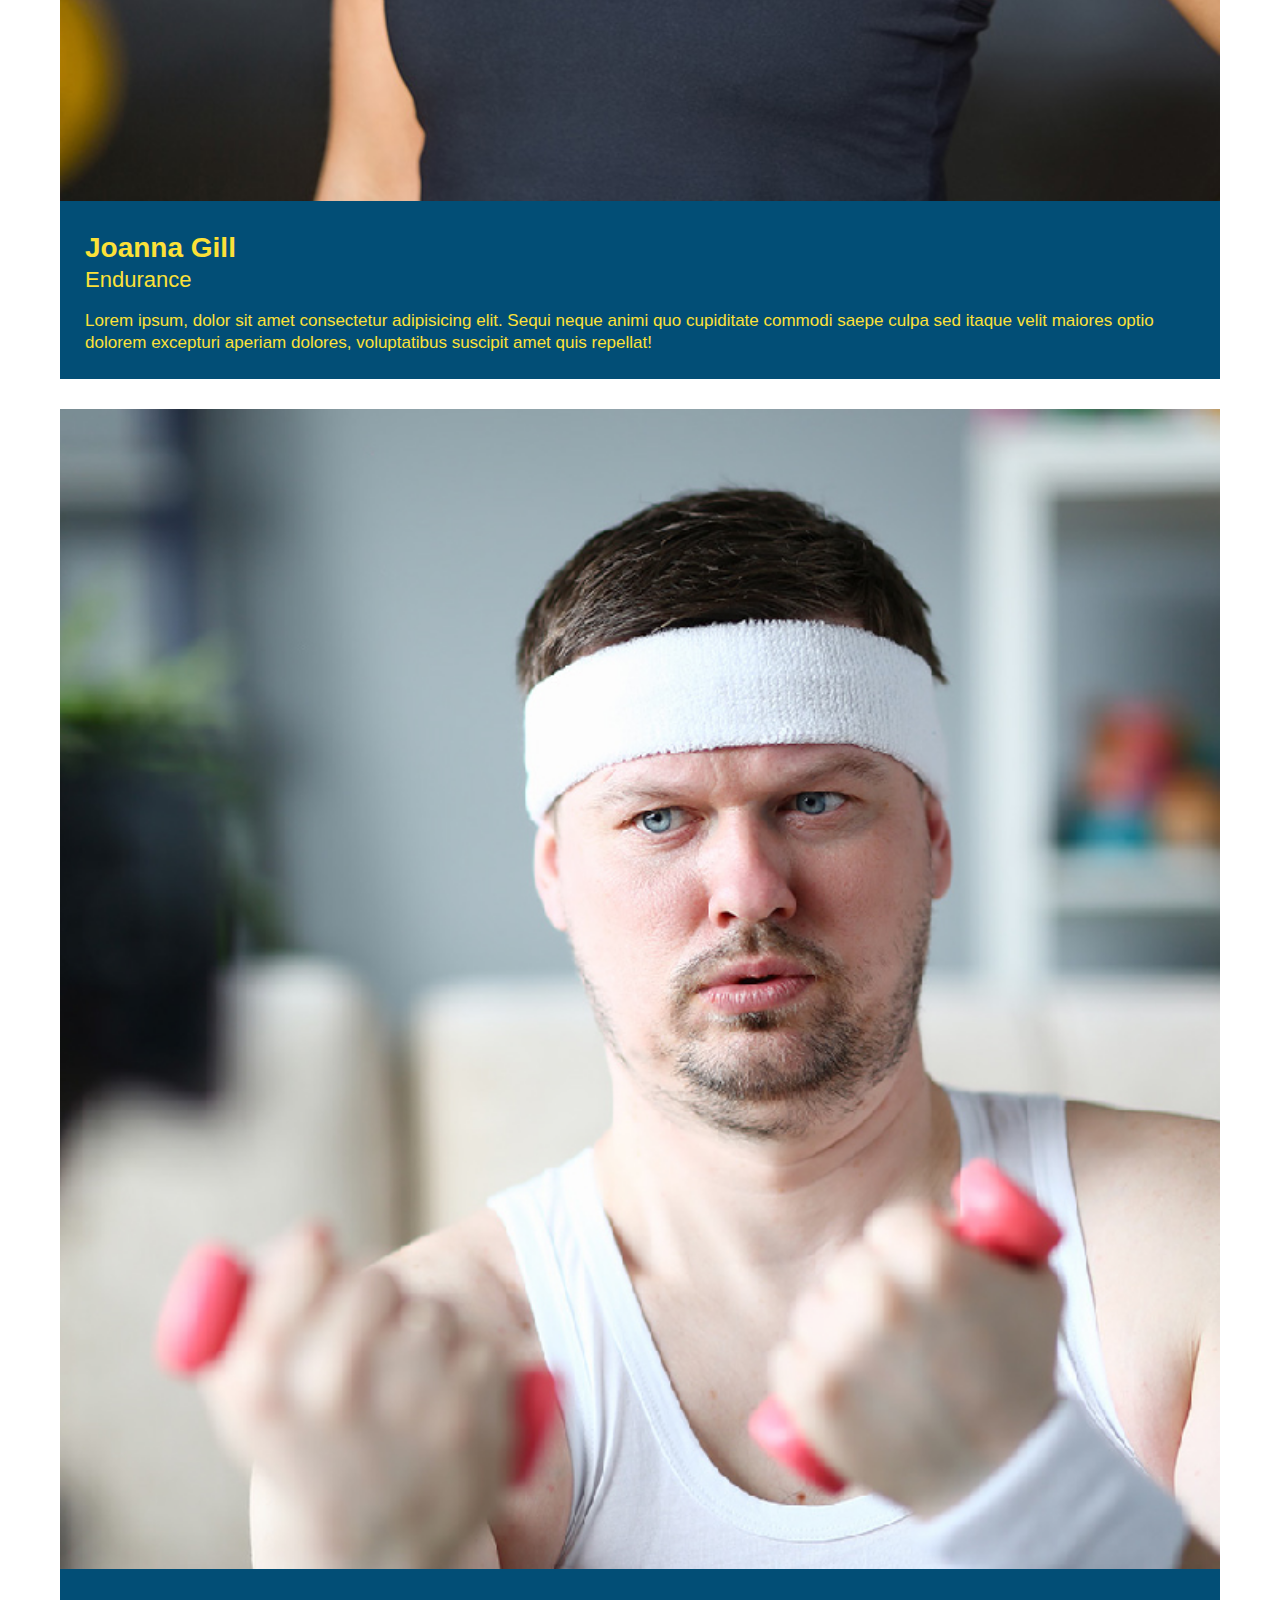
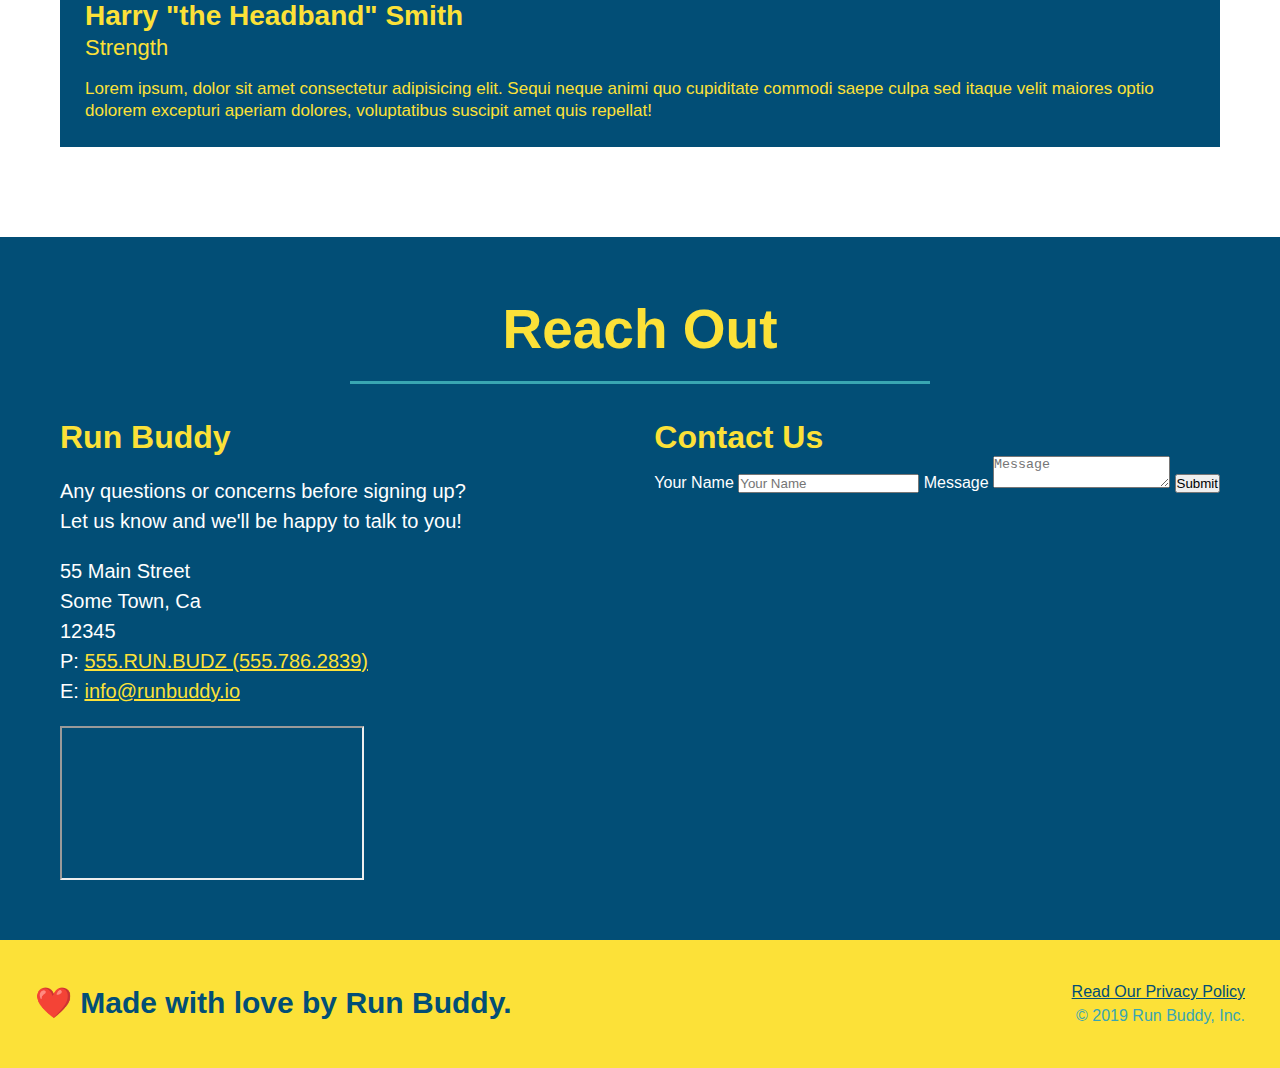
==== commit adbb6263: "added flexbox to reachout section" ====
--- a/run-buddy/index.html
+++ b/run-buddy/index.html
@@ -149,7 +149,7 @@
       <div class="flex-row">
       <h2 class="section-title primary-border">Meet The Trainers</h2>
       </div>
-      <div class="trainers">
+      <div >
       <article class="trainer">
         <img src="./assets/images/trainer-1.jpg" alt="Arron Stephens in his workout clothes, ready to pump iron" />
         <div class="trainer-bio">
@@ -197,36 +197,39 @@
       <h2 class="section-title secondary-border">Reach Out</h2>
       </div>
       <div class="contact-info">
-          <iframe src="https://www.google.com/maps/embed?pb=!1m18!1m12!1m3!1d2983.565729694528!2d-73.0017430841904!3d41.60027667924516!2m3!1f0!2f0!3f0!3m2!1i1024!2i768!4f13.1!3m3!1m2!1s0x89e7bf4e08eba1c5%3A0x97b1a8ffb382a774!2s12%20Ivy%20Ln%2C%20Wolcott%2C%20CT%2006716!5e0!3m2!1sen!2sus!4v1621275200777!5m2!1sen!2sus" >
-          </iframe>
-          <div class="contact-form">
-            <h3>Contact Us</h3>
-            <form>
-               <label for="contact-name">Your Name</label>
-               <input type="text" id="contact-name" placeholder="Your Name" />
-          
-               <label for="contact-message">Message</label>
-               <textarea id="contact-message" placeholder="Message"></textarea>
-          
-               <button type="submit">Submit</button>
-              </form>
-          </div>
         <div>
           <h3>Run Buddy</h3>
           <p>
             Any questions or concerns before signing up?
-          <br>
-          Let us know and we'll be happy to talk to you!
+            <br />
+            Let us know and we'll be happy to talk to you!
           </p>
+      
           <address>
-            55 Main Street <br/>
-            Some Town, Ca <br/>
-            12345<br />
-            P: 555.RUN.BUDZ (555.786.2839)<br/>
-            E: <a href="mailto:info@runbuddy.io">info@runbuddy.io</a>
+            55 Main Street <br />
+            Some Town, Ca <br />
+            12345 <br />
+            P: <a href="tel:555.786.2839">555.RUN.BUDZ (555.786.2839)</a><br />
+            E: <a href="mailto://info@runbuddy.io">info@runbuddy.io</a>
           </address>
+      
+        </div>
+      
+        <div class="contact-form">
+          <h3>Contact Us</h3>
+          <form>
+            <label for="contact-name">Your Name</label>
+            <input type="text" id="contact-name" placeholder="Your Name" />
+      
+            <label for="contact-message">Message</label>
+            <textarea id="contact-message" placeholder="Message"></textarea>
+      
+            <button type="submit">Submit</button>
+          </form>
         </div>
         
+        <iframe src="https://www.google.com/maps/embed?pb=!1m18!1m12!1m3!1d2983.565729694528!2d-73.0017430841904!3d41.60027667924516!2m3!1f0!2f0!3f0!3m2!1i1024!2i768!4f13.1!3m3!1m2!1s0x89e7bf4e08eba1c5%3A0x97b1a8ffb382a774!2s12%20Ivy%20Ln%2C%20Wolcott%2C%20CT%2006716!5e0!3m2!1sen!2sus!4v1621275200777!5m2!1sen!2sus" >
+        </iframe>
       </div>
     </section>
 
--- a/run-buddy/assets/css/style.css
+++ b/run-buddy/assets/css/style.css
@@ -286,18 +286,20 @@
    color: #fce138;
  }
  
- .contact iframe {
+ /*
+ .contact-info iframe {
    width: 400px;
    height: 400px;
  }
+ */
+ .contact-info {
+   display: flex;
+   justify-content: space-between;
+   flex-wrap: wrap;
+ }
 
  .contact-info div {
-    width: 410px;
-    display: inline-block;
-    vertical-align: top;
-    text-align: left;
-    margin: 30px 0 0 60px;
-    color: white;
+   color: white;
  }
 
  .contact-info h3 {
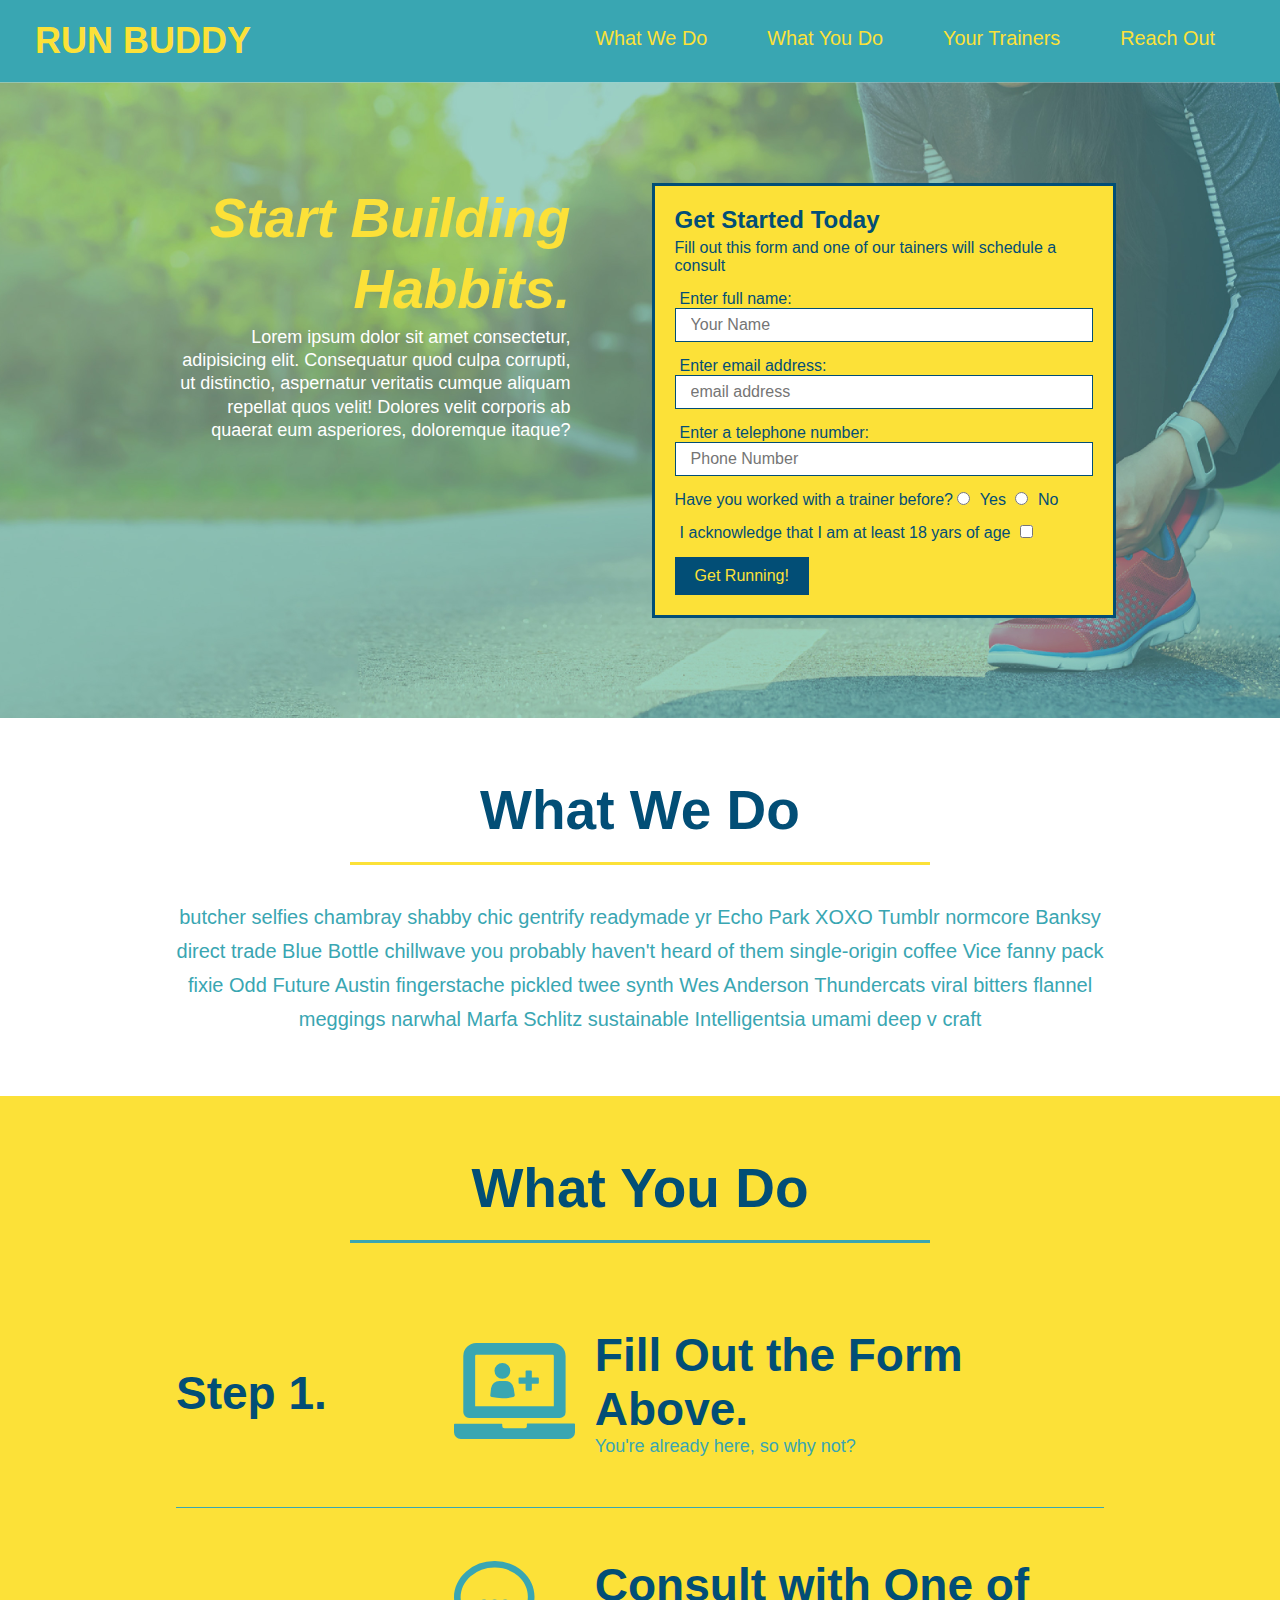
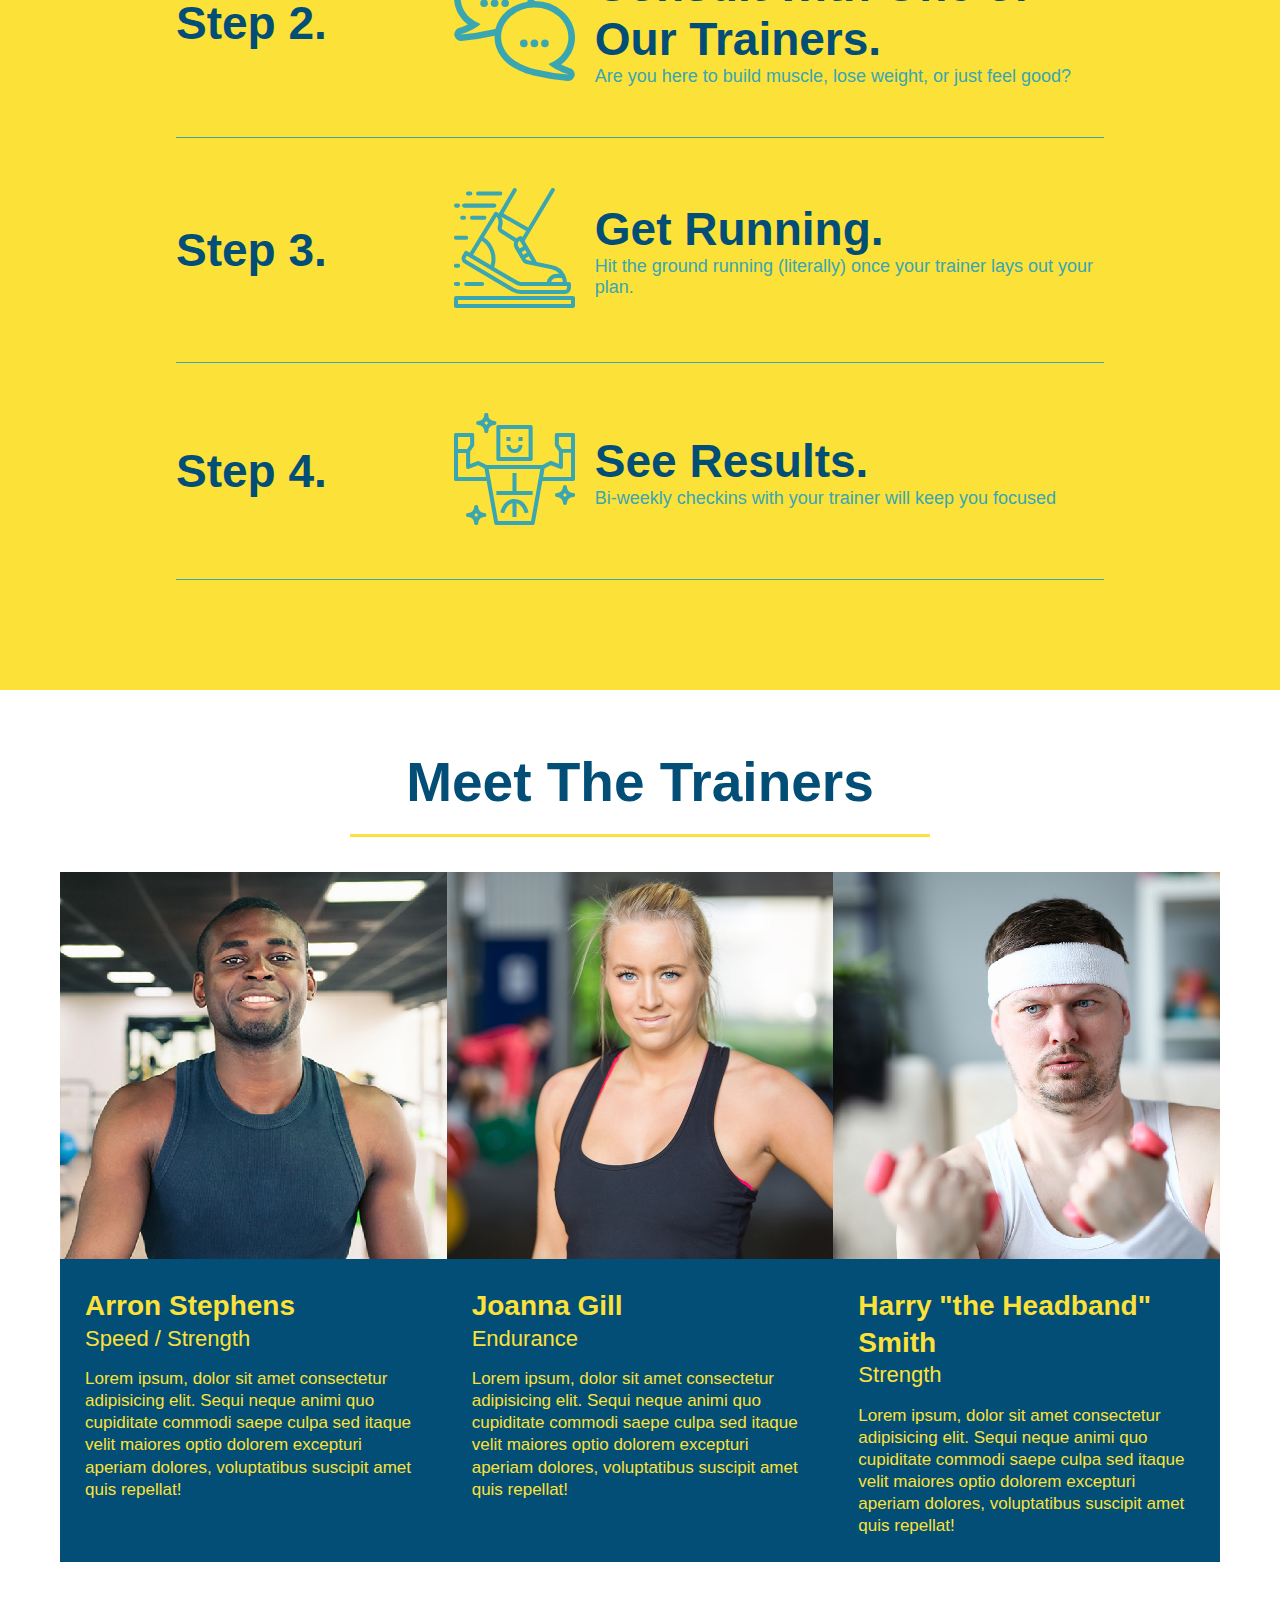
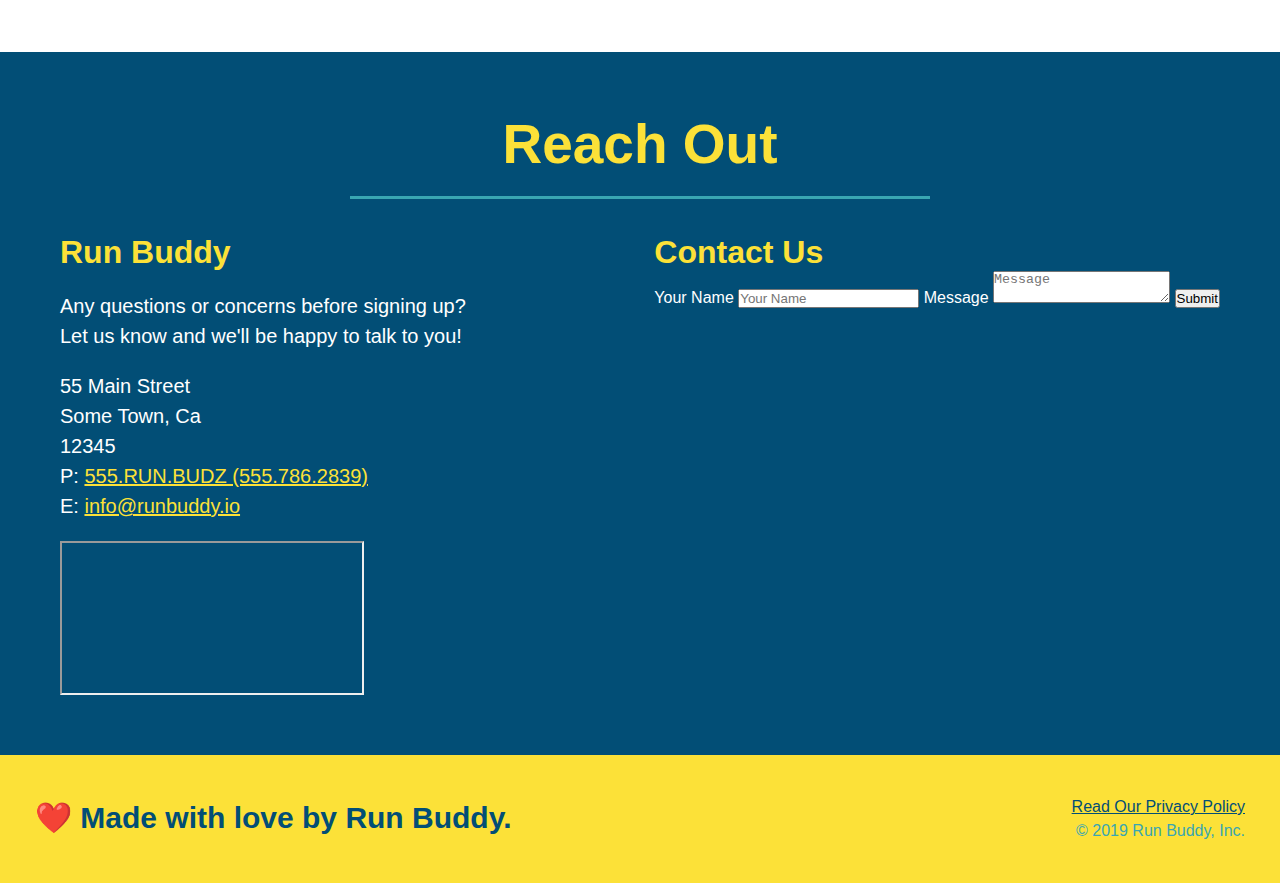
==== commit e677bc61: "Updated flexbox for trainer section" ====
--- a/run-buddy/index.html
+++ b/run-buddy/index.html
@@ -149,7 +149,7 @@
       <div class="flex-row">
       <h2 class="section-title primary-border">Meet The Trainers</h2>
       </div>
-      <div >
+      <div class="trainers">
       <article class="trainer">
         <img src="./assets/images/trainer-1.jpg" alt="Arron Stephens in his workout clothes, ready to pump iron" />
         <div class="trainer-bio">
